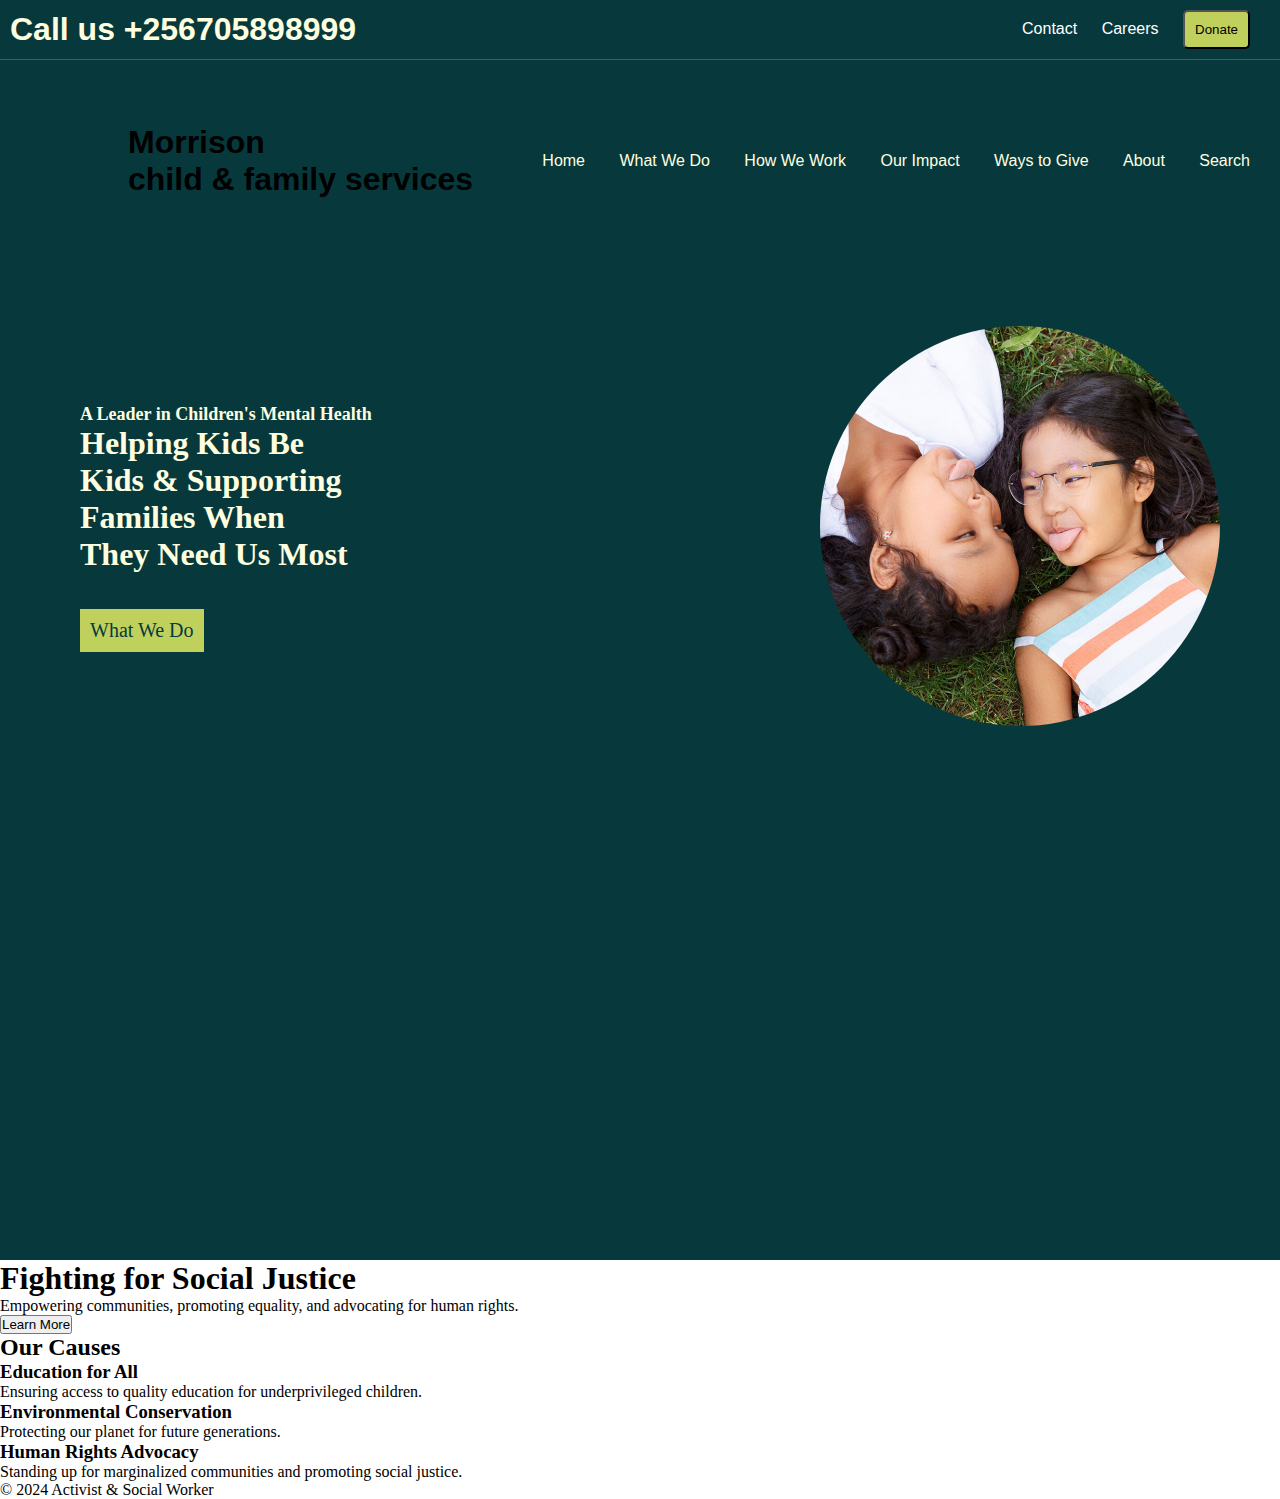
==== index.html @ b402a16c "initial commit" ====
<!DOCTYPE html>
<html lang="en">
<head>
    <meta charset="UTF-8">
    <meta name="viewport" content="width=device-width, initial-scale=1.0">
    <title>Activist & Social Worker</title>
    <link rel="stylesheet" href="nav.css">
    <link rel="stylesheet" href="styles.css">
</head>
<body>

    <header>
        <nav>
            <div class="firstnav">
                <h1>Call us +256705898999</h1>
                <ul>
                    <li><a href="contact.html">Contact</a></li>
                    <li><a href="">Careers</a></li>
                    <li><a href=""><button>Donate</button></a></li>
                </ul>
            </div>

            <div class="secondnav">
                <h1>Morrison <br> child & family services</h1>
                <ul>
                    <li><a href="index.html">Home</a></li>
                    <li><a href="whatwedo.html">What We Do</a></li>
                    <li><a href="howwework.html">How We Work</a></li>
                    <li><a href="ourimpact.html">Our Impact</a></li>
                    <li><a href="waystogive.html">Ways to Give</a></li>
                    <li><a href="aboutus.html">About</a></li>
                    <li>Search</li>
                </ul>
            </div>  
        </nav>

        <div class="firstcontent">
            <div class="heading">
                <h2 style="font-size: 18px;">A Leader in Children's Mental Health</h2>
                <h1>Helping Kids Be <br> Kids & Supporting <br> Families When <br> They Need Us Most</h1>
                <br><br>    
                <a href="#"><button>What We Do</button></a>
            </div>
            <div class="headimage">
                <img src="./images/Homepage-Hero-1.jpg" alt="">
            </div>
        </div>
    </header>




    <main>
        <div class="hero">
            <h1>Fighting for Social Justice</h1>
            <p>Empowering communities, promoting equality, and advocating for human rights.</p>
            <button>Learn More</button>
        </div>

        <div class="causes">
            <h2>Our Causes</h2>
            <ul>
                <li>
                    <h3>Education for All</h3>
                    <p>Ensuring access to quality education for underprivileged children.</p>
                </li>
                <li>
                    <h3>Environmental Conservation</h3>
                    <p>Protecting our planet for future generations.</p>
                </li>
                <li>
                    <h3>Human Rights Advocacy</h3>
                    <p>Standing up for marginalized communities and promoting social justice.</p>
                </li>
            </ul>
        </div>
    </main>

    <footer>
        <p>&copy; 2024 Activist & Social Worker</p>
    </footer>
</body>
</html>
---- nav.css ----
*{
    padding: 0;
    margin: 0;
    box-sizing: border-box;
}

header{
    background-color: #07393C;
    font-family: "DM Sans", sans-serif;
    width: 100%;
    height: 140vh;
}

.firstnav{
    padding: 10px;
    color: #FFFFE0;
    display: flex;
    justify-content: space-between;
    align-items: center;
    border-bottom: 1px solid #3B6365;
}

.firstnav ul li{
    display: inline;
    align-items: center;
    padding-right: 20px;
}

.firstnav ul li a{
    color: white;
    text-decoration: none;
}

.firstnav ul li a button{
    padding: 10px;
    background-color: #C0D05C;
    color: black;
    border-radius: 5px;
}

.firstnav ul li a button:hover{
    cursor: pointer;
    background-color: #EBF5F2;
}


/* Second Navigation bar */
.secondnav{
    display: flex;
    justify-content: space-between;
    align-items: center;
    padding-left: 10%;
    /* border: 1px solid red; */
    margin-top: 5%;
    
}

.secondnav ul li{
    display: inline-block;
    padding-right: 30px;
}

.secondnav ul li a{
    text-decoration: none;
    color: #FFFFE0;
}

.secondnav ul li{
    color: #FFFFE0;
}

.secondnav ul li:hover{
    cursor: pointer;
}


/* Image and title */
.firstcontent{
    display: flex;
    justify-content: space-around;
    align-items: center;
    margin-top: 10%;
    font-family: "DM Sans";
}

.heading{
    /* border: 1px solid red; */
    flex-basis: 50%;
    padding: 20px;
    color: #FFFFE0;
}

.headimage img{
    height: 400px;
    border-radius: 50%;
    flex-basis: 50%;
}

.heading a button{
    padding: 10px;
    font-size: 20px;
    font-family: "DM Sans";
    padding-left: 10px;
    background-color: #C0D05C;
    color: #07393C;
    border: none;
}
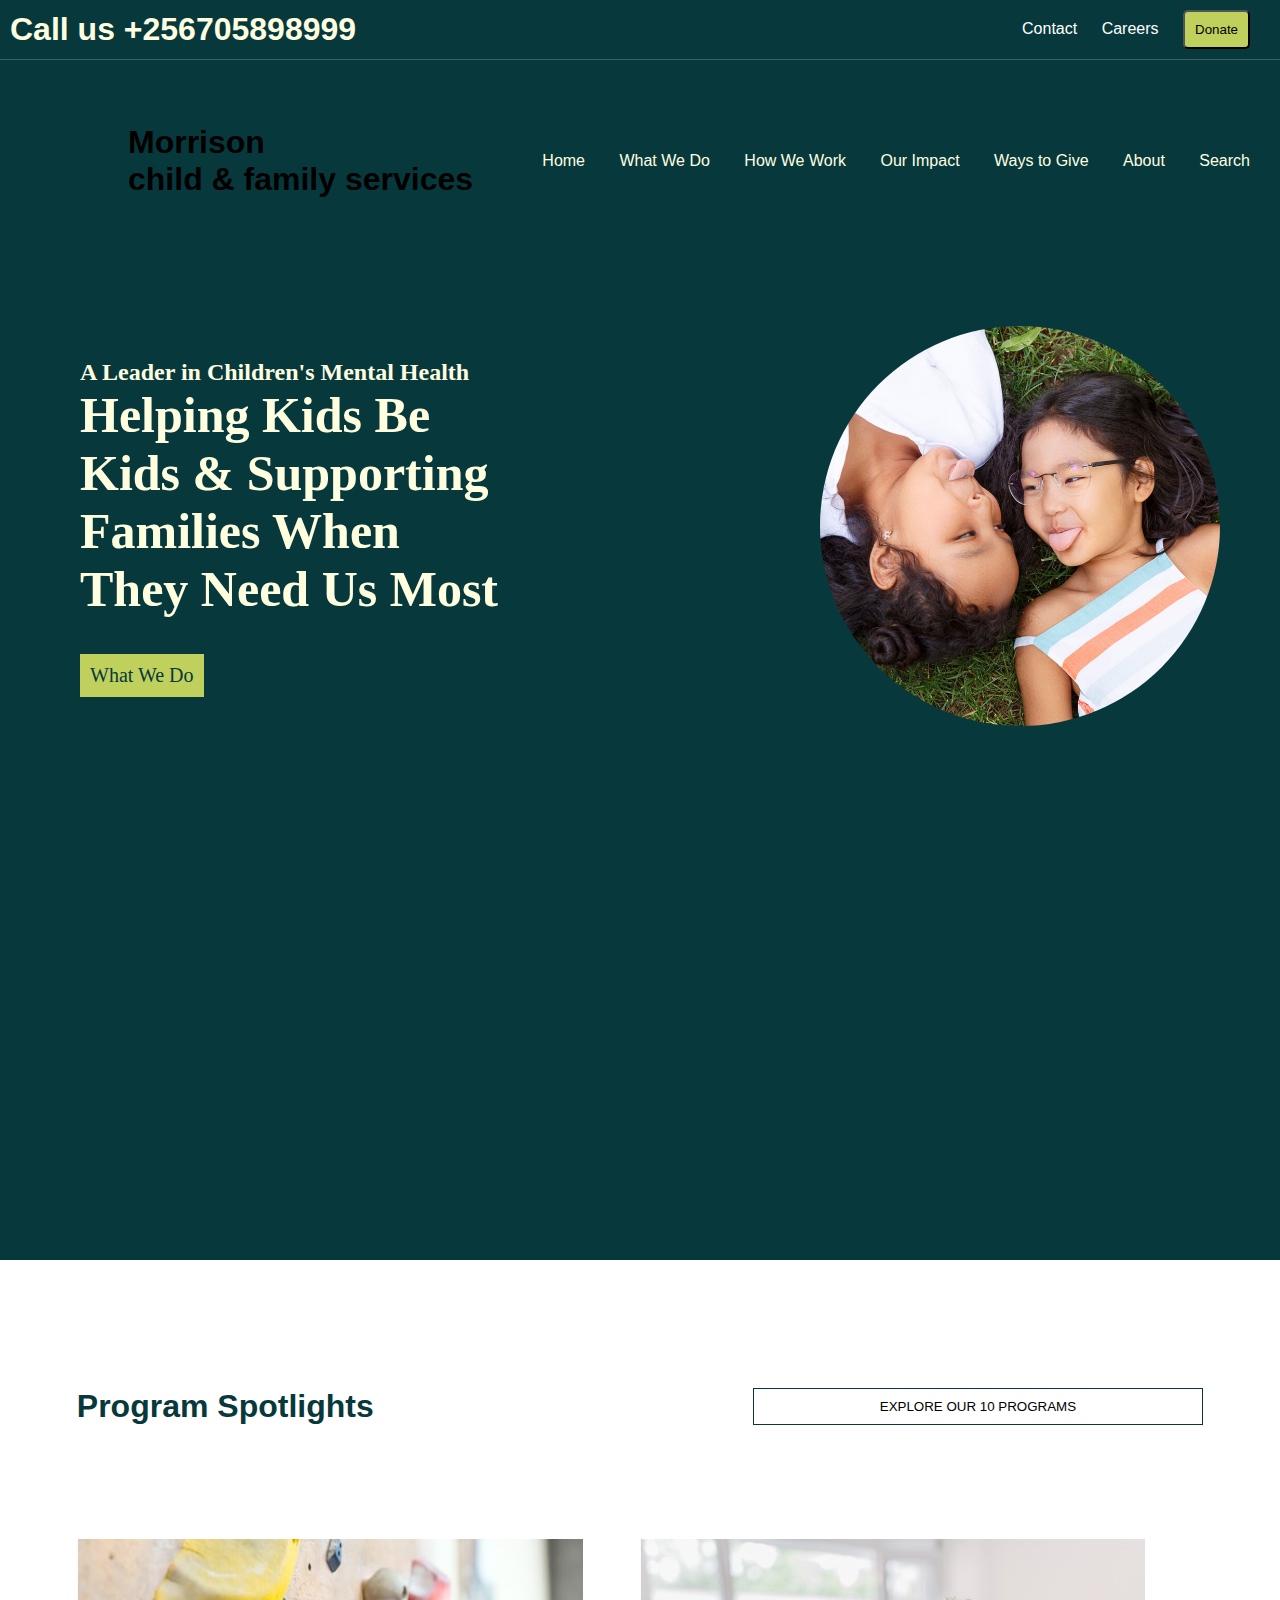
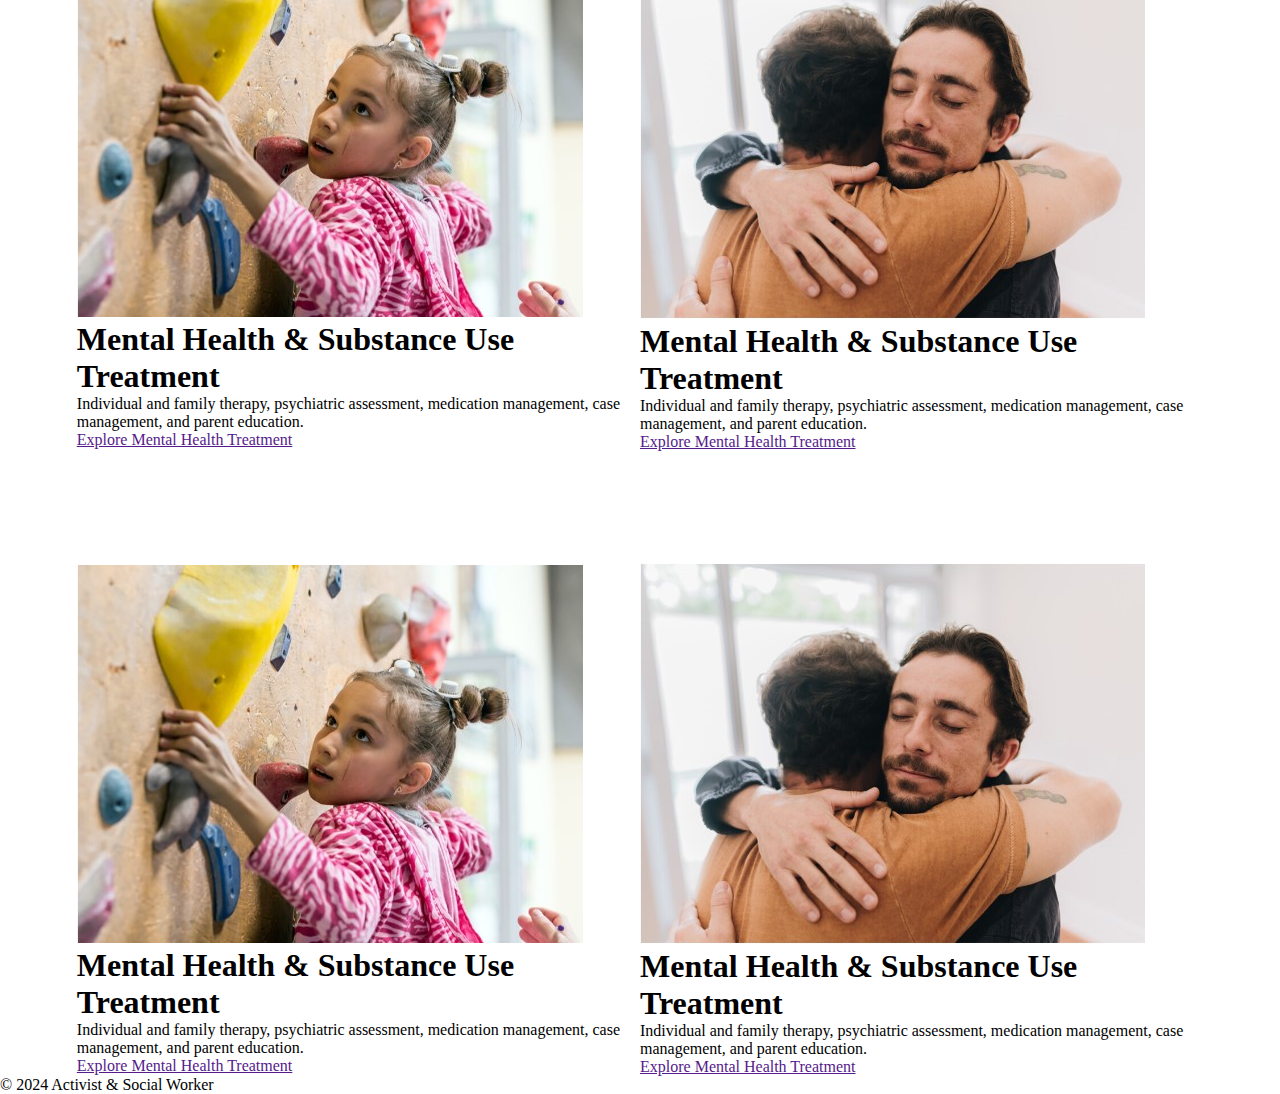
==== commit 3ec1237a: "body images" ====
--- a/index.html
+++ b/index.html
@@ -36,9 +36,9 @@
 
         <div class="firstcontent">
             <div class="heading">
-                <h2 style="font-size: 18px;">A Leader in Children's Mental Health</h2>
+                <h2 >A Leader in Children's Mental Health</h2>
                 <h1>Helping Kids Be <br> Kids & Supporting <br> Families When <br> They Need Us Most</h1>
-                <br><br>    
+                <br>  <br>  
                 <a href="#"><button>What We Do</button></a>
             </div>
             <div class="headimage">
@@ -51,29 +51,100 @@
 
 
     <main>
-        <div class="hero">
-            <h1>Fighting for Social Justice</h1>
-            <p>Empowering communities, promoting equality, and advocating for human rights.</p>
-            <button>Learn More</button>
+        <div class="body-items">
+            <div class="body-title">
+                <h1>Program Spotlights</h1>
+                <button>EXPLORE OUR 10 PROGRAMS</button>
+            </div>
+
+                <div class="first-two">
+                   <div class="card1">
+                        <img src="./images/card1.jpg" alt="">
+                        <h1>Mental Health & Substance Use Treatment</h1>
+                        <p>Individual and family therapy, psychiatric assessment, medication management, case management, and parent education.</p>
+                        <a href="">Explore Mental Health Treatment</a>
+                   </div>
+                   <div class="card2">
+                        <img src="./images/card2.jpg" alt="">
+                        <h1>Mental Health & Substance Use Treatment</h1>
+                        <p>Individual and family therapy, psychiatric assessment, medication management, case management, and parent education.</p>
+                        <a href="">Explore Mental Health Treatment</a>
+                   </div>
+                </div>
+
+                <div class="second-two">
+                    <div class="card1">
+                        <img src="./images/card1.jpg" alt="">
+                        <h1>Mental Health & Substance Use Treatment</h1>
+                        <p>Individual and family therapy, psychiatric assessment, medication management, case management, and parent education.</p>
+                        <a href="">Explore Mental Health Treatment</a>
+                   </div>
+                   <div class="card2">
+                        <img src="./images/card2.jpg" alt="">
+                        <h1>Mental Health & Substance Use Treatment</h1>
+                        <p>Individual and family therapy, psychiatric assessment, medication management, case management, and parent education.</p>
+                        <a href="">Explore Mental Health Treatment</a>
+                   </div>
+
+                </div>
+
+
+
+
+
+
+
+
+
+
+
+
+
+
+
+
+
+
+<!-- 
+            <div class="hero">
+                <h1>Fighting for Social Justice</h1>
+                <p>Empowering communities, promoting equality, and advocating for human rights.</p>
+                <button>Learn More</button>
+            </div>
+    
+            <div class="causes">
+                <h2>Our Causes</h2>
+                <ul>
+                    <li>
+                        <h3>Education for All</h3>
+                        <p>Ensuring access to quality education for underprivileged children.</p>
+                    </li>
+                    <li>
+                        <h3>Environmental Conservation</h3>
+                        <p>Protecting our planet for future generations.</p>
+                    </li>
+                    <li>
+                        <h3>Human Rights Advocacy</h3>
+                        <p>Standing up for marginalized communities and promoting social justice.</p>
+                    </li>
+                </ul>
+            </div> -->
+
         </div>
+        
 
-        <div class="causes">
-            <h2>Our Causes</h2>
-            <ul>
-                <li>
-                    <h3>Education for All</h3>
-                    <p>Ensuring access to quality education for underprivileged children.</p>
-                </li>
-                <li>
-                    <h3>Environmental Conservation</h3>
-                    <p>Protecting our planet for future generations.</p>
-                </li>
-                <li>
-                    <h3>Human Rights Advocacy</h3>
-                    <p>Standing up for marginalized communities and promoting social justice.</p>
-                </li>
-            </ul>
-        </div>
+
+
+
+
+
+
+
+
+
+
+
+        
     </main>
 
     <footer>
--- a/nav.css
+++ b/nav.css
@@ -90,6 +90,10 @@
     color: #FFFFE0;
 }
 
+.heading h1{
+    font-size: 50px;
+}
+
 .headimage img{
     height: 400px;
     border-radius: 50%;
@@ -104,4 +108,10 @@
     background-color: #C0D05C;
     color: #07393C;
     border: none;
+    transition: all 0.5s ease-in;
 }
+
+.heading a button:hover{
+    cursor: pointer;
+    background-color: #EBF5F2;
+}
--- a/styles.css
+++ b/styles.css
@@ -0,0 +1,42 @@
+*{
+  padding: 0;
+  margin: 0;
+  box-sizing: border-box;
+}
+
+.body-items{
+  margin-left: 6%;
+  margin-right: 6%;
+  margin-top: 10%;
+}
+
+.body-title{
+  display: flex;
+  justify-content: space-between;
+  align-items: center;
+  font-family: "DM Sans", sans-serif;
+  color: #07393C;
+}
+
+.body-title button{
+    width: 40%;
+    padding: 10px;
+    background: transparent;
+    border: 1px solid #07393C;
+    transition: all 0.5s ease-in-out;
+}
+
+.body-title button:hover{
+  cursor: pointer;
+  background-color: #C0D05C;
+  border: none;
+}
+
+
+/* Cards */
+.first-two, .second-two{
+  display: flex;
+  justify-content: space-between;
+  align-items: center;
+  margin-top: 10%;
+}
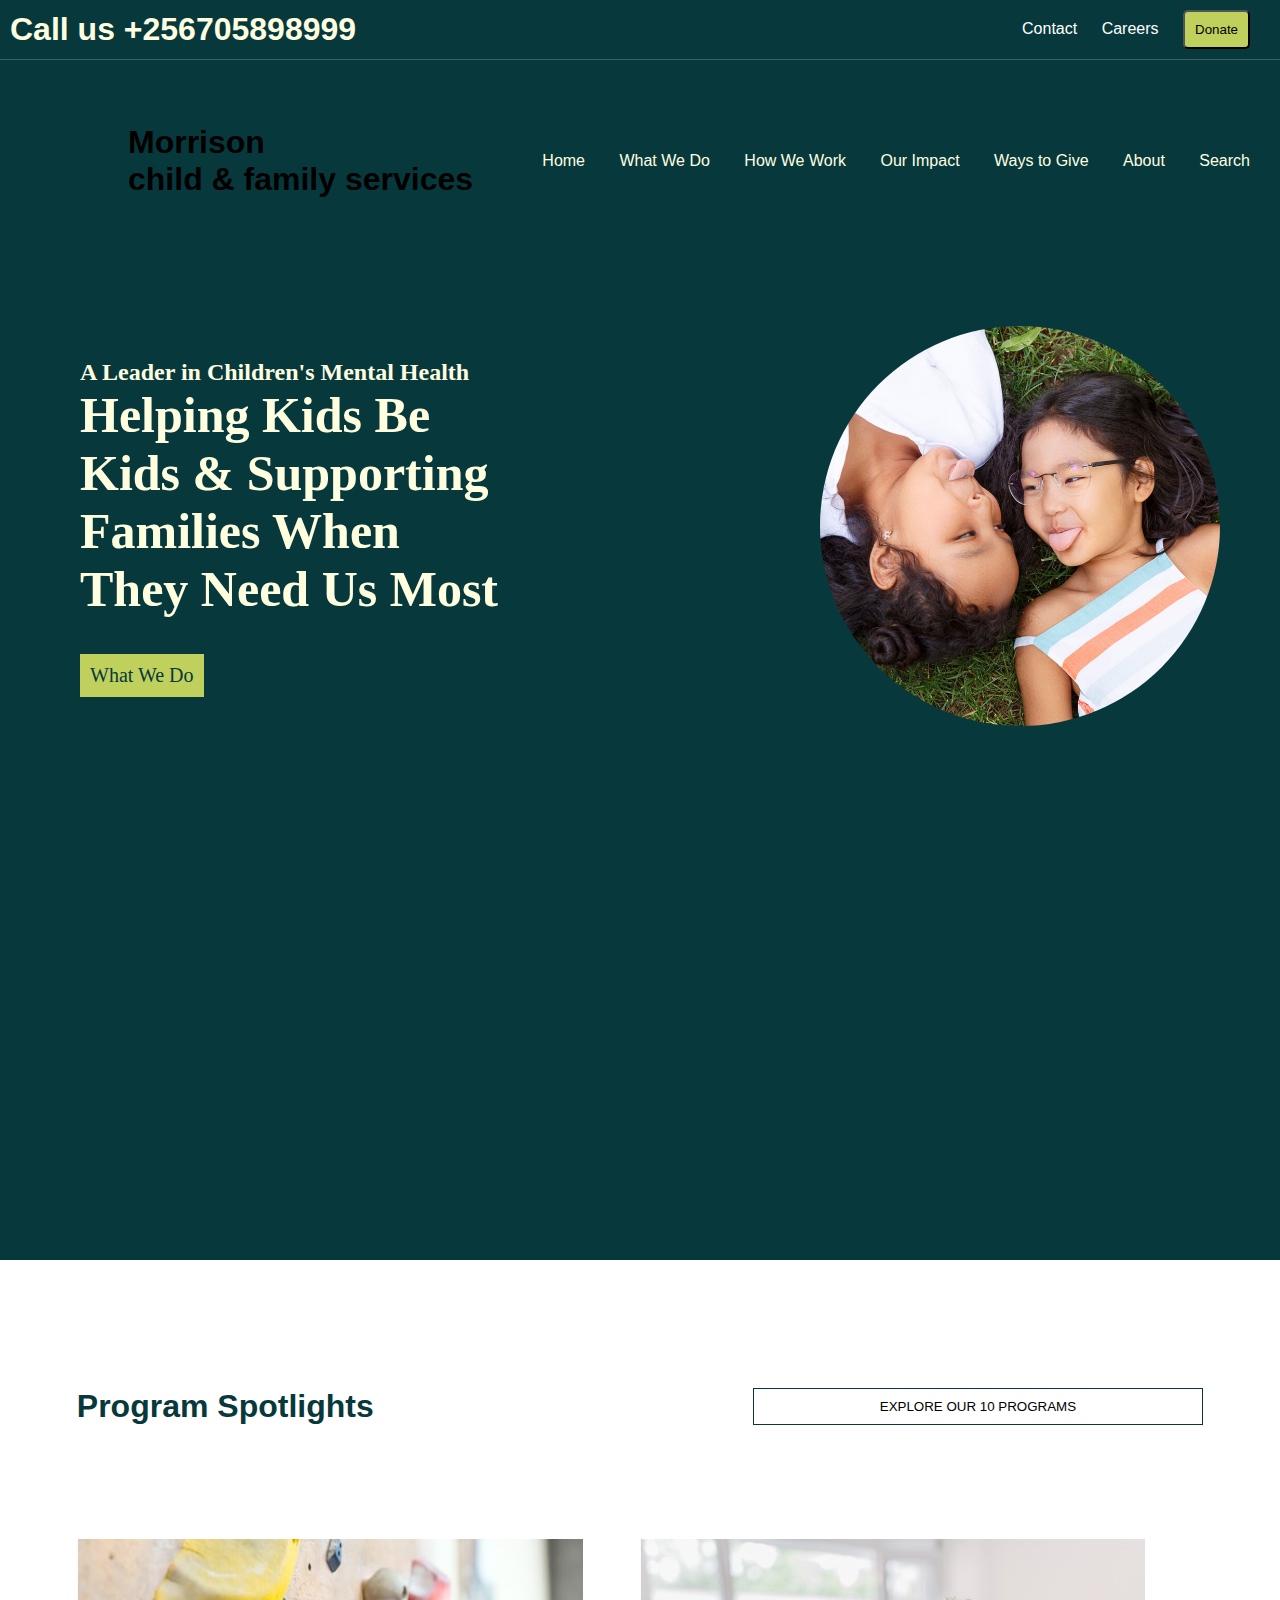
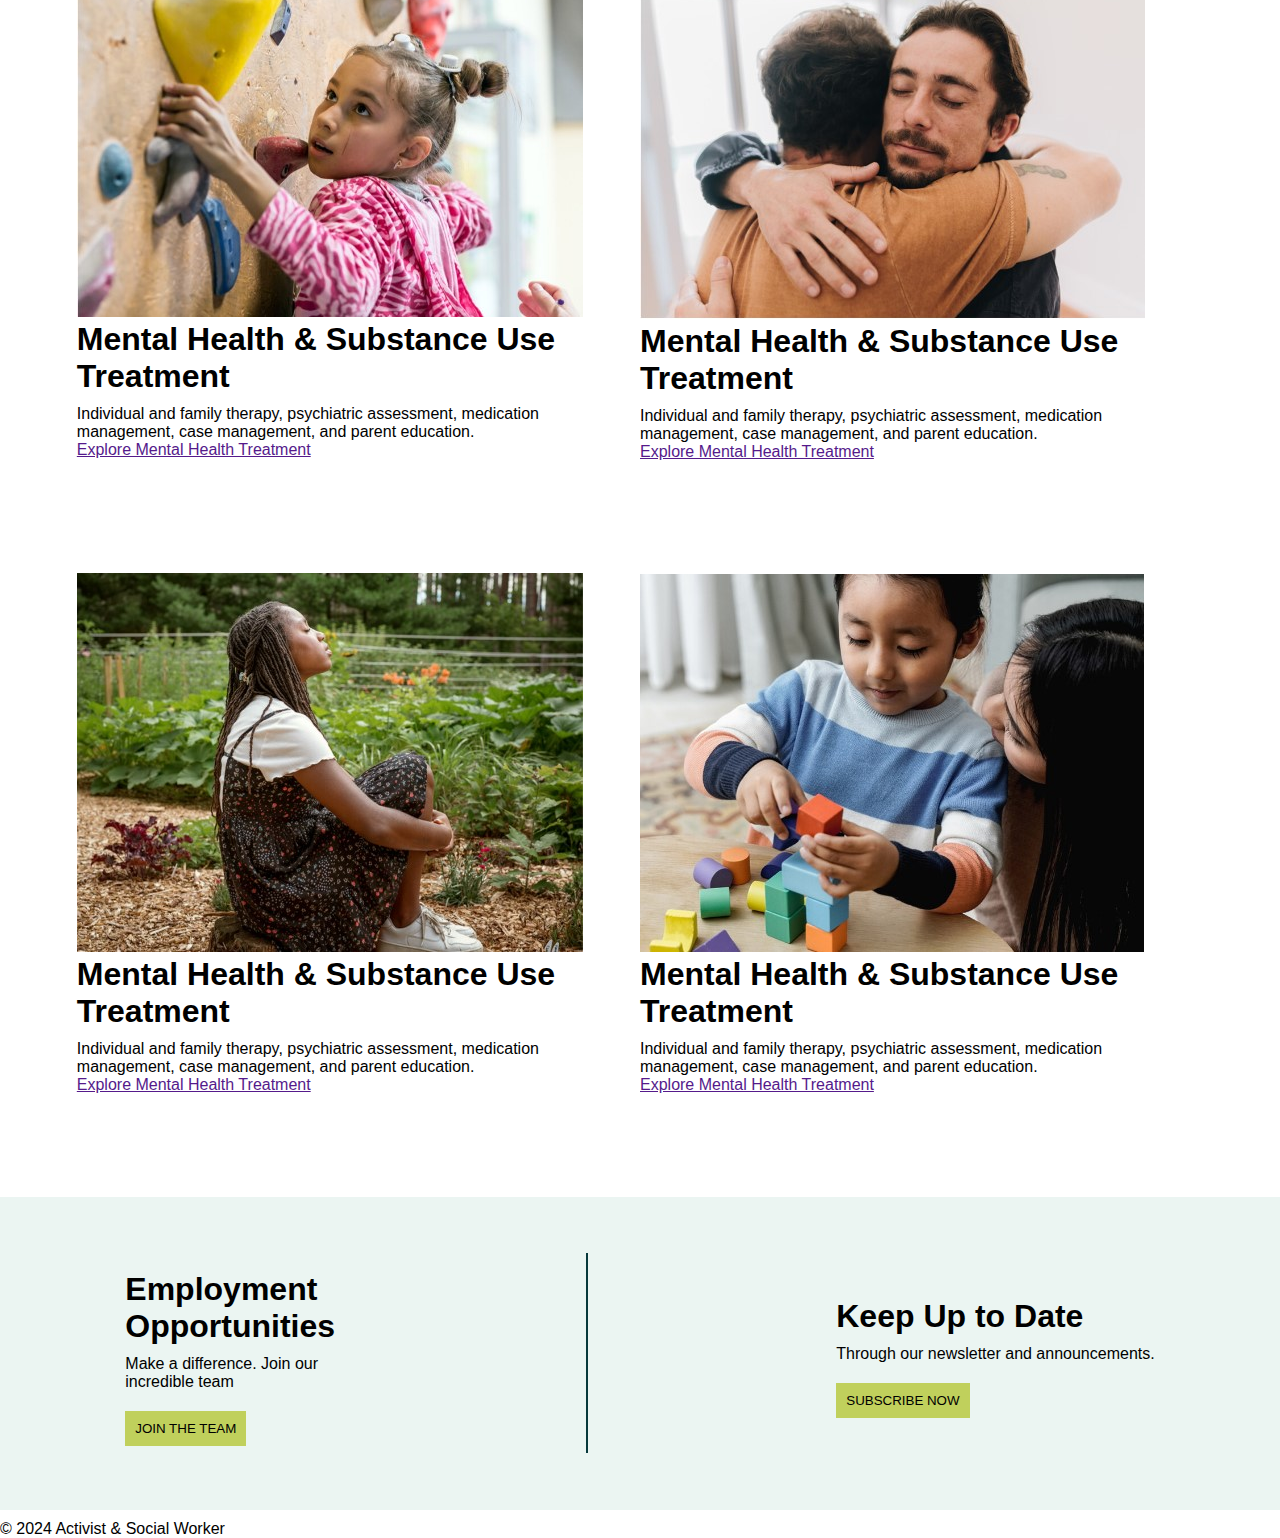
==== commit 74043038: "added blue pannel" ====
--- a/index.html
+++ b/index.html
@@ -74,36 +74,19 @@
 
                 <div class="second-two">
                     <div class="card1">
-                        <img src="./images/card1.jpg" alt="">
+                        <img src="./images/card3.jpg" alt="">
                         <h1>Mental Health & Substance Use Treatment</h1>
                         <p>Individual and family therapy, psychiatric assessment, medication management, case management, and parent education.</p>
                         <a href="">Explore Mental Health Treatment</a>
                    </div>
                    <div class="card2">
-                        <img src="./images/card2.jpg" alt="">
+                        <img src="./images/card4.jpg" alt="">
                         <h1>Mental Health & Substance Use Treatment</h1>
                         <p>Individual and family therapy, psychiatric assessment, medication management, case management, and parent education.</p>
                         <a href="">Explore Mental Health Treatment</a>
                    </div>
 
                 </div>
-
-
-
-
-
-
-
-
-
-
-
-
-
-
-
-
-
 
 <!-- 
             <div class="hero">
@@ -129,6 +112,23 @@
                     </li>
                 </ul>
             </div> -->
+        </div>
+
+
+        <div class="blue">
+            <div class="status">
+                <h1>Employment <br> Opportunities</h1>
+                <p>Make a difference. Join our <br> incredible team</p>
+                <button>JOIN THE TEAM</button>
+                
+            </div>
+            <div class="emp"></div>
+            <div class="status state">
+                <h1>Keep Up to Date</h1>
+                <p>Through our newsletter and announcements.</p>
+                <button>SUBSCRIBE NOW</button>
+
+            </div>
 
         </div>
         
--- a/styles.css
+++ b/styles.css
@@ -39,4 +39,61 @@
   justify-content: space-between;
   align-items: center;
   margin-top: 10%;
+  font-family: "DM Sans", sans-serif;
 }
+
+
+
+
+
+/* Blue pannel */
+.blue{
+  width: 100%;
+  margin-top: 8%;
+  /* height: 60vh; */
+  background-color: #EBF5F2;
+  display: flex; 
+  justify-content: space-around; 
+  align-items: center;
+  /* text-align: justify; */
+}
+
+
+.blue .status{
+  margin-top: 5%;
+  margin-bottom: 5%;
+  /* border: 1px solid black; */
+  /* padding: 50px; */
+  padding-left: 100px;
+  padding-right: 100px;
+
+
+}
+
+.emp{
+  border-left: 2px solid #07393C;
+  height: 200px;width: 100px;
+  margin-left: 100px;
+}
+
+.blue .status h1,p{
+  margin-top: 10px;
+  font-family: "DM Sans", sans-serif;
+}
+
+.status button{
+  padding: 10px;
+  margin-top: 20px;
+  background-color: #C0D05C;
+  border: none;
+  transition: all 0.5s ease-in-out;
+  font-family: "DM Sans", sans-serif;
+}
+
+.status button:hover{
+  cursor: pointer;
+  background-color: #07393C;
+  color: #E0CDA9;
+}
+
+
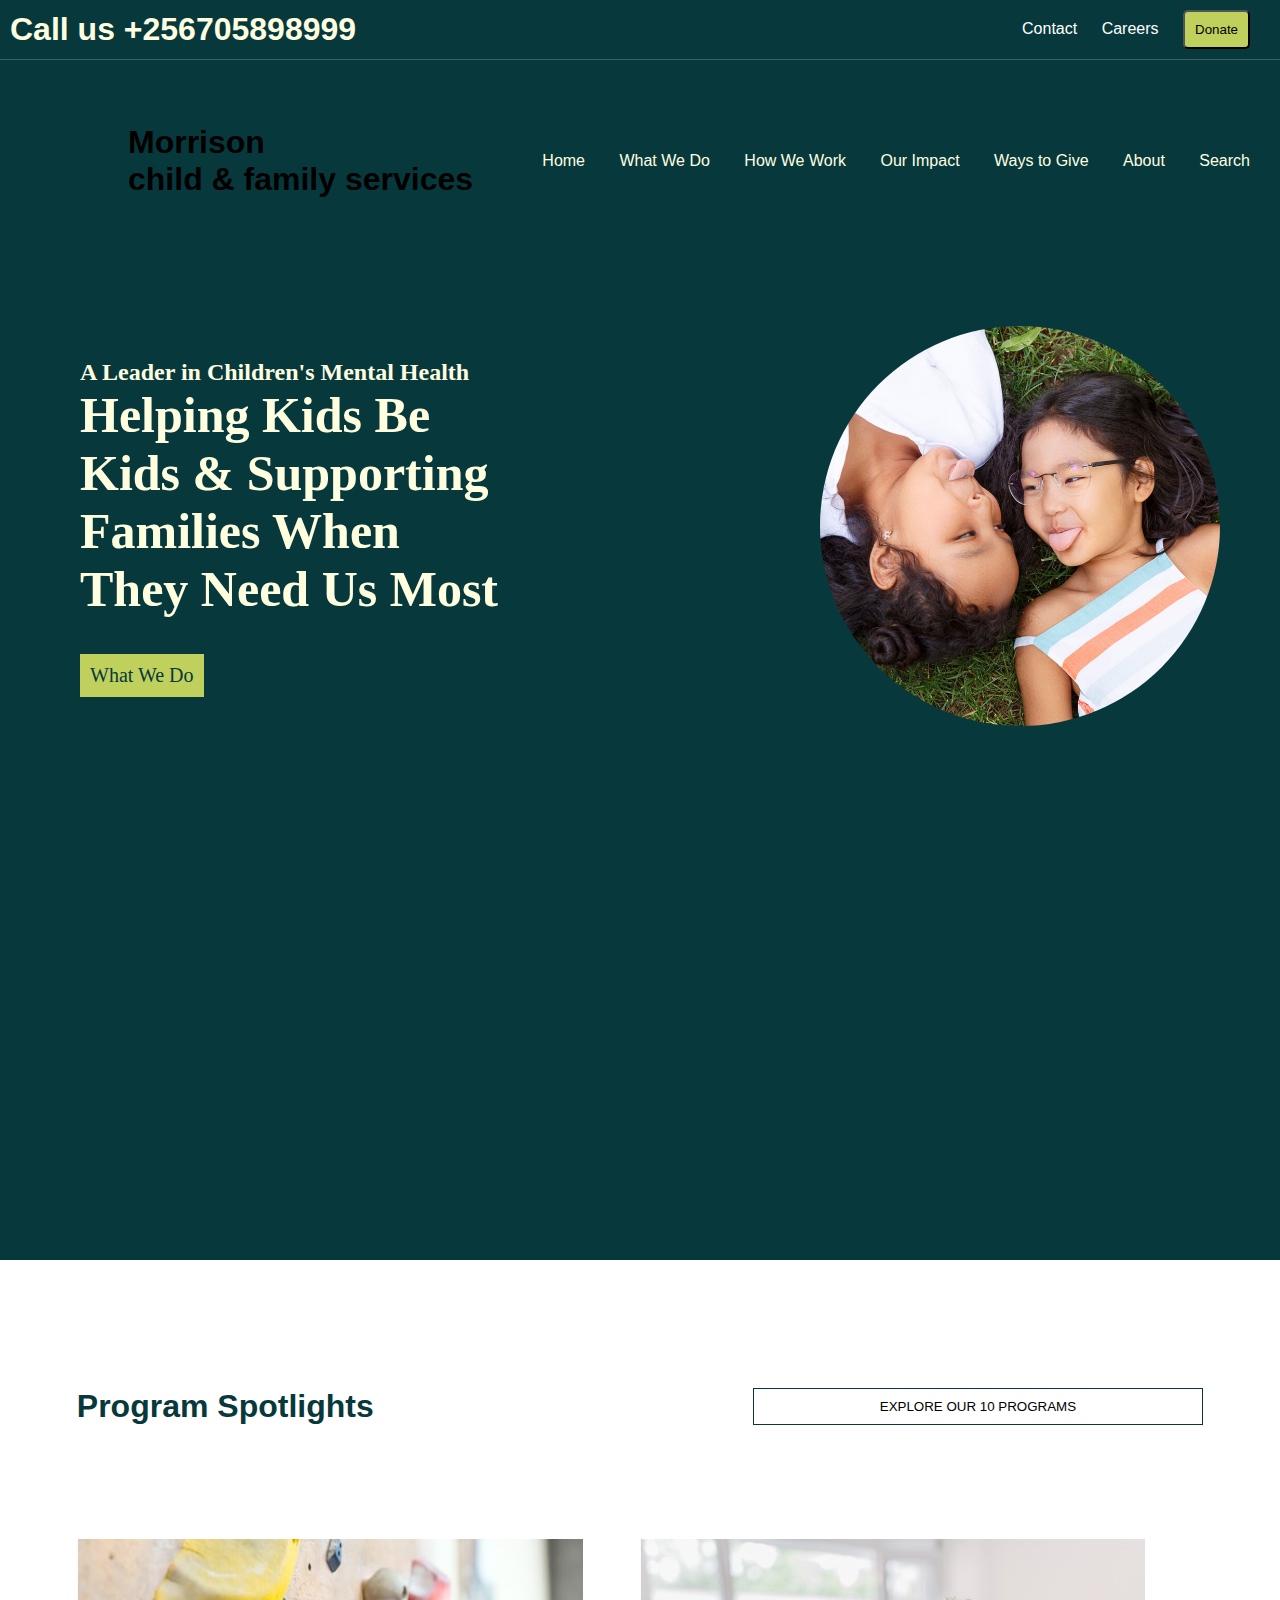
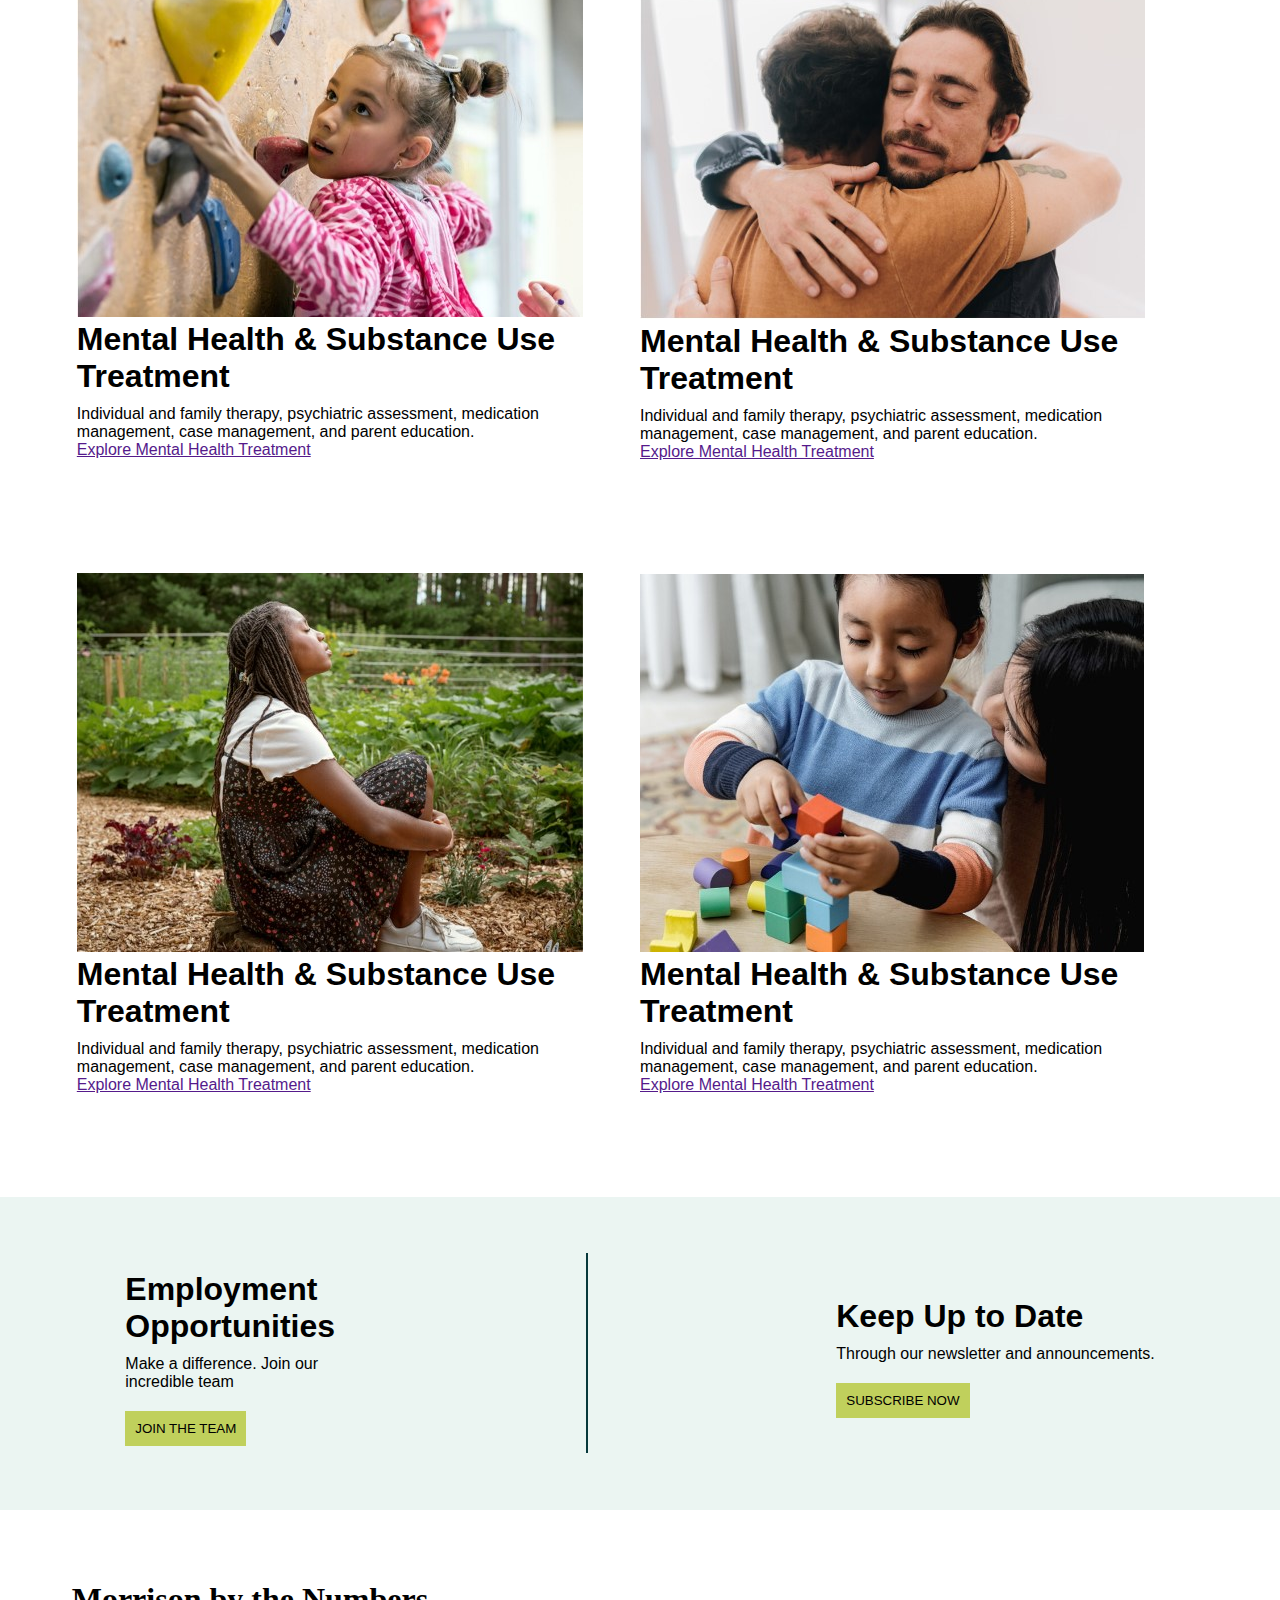
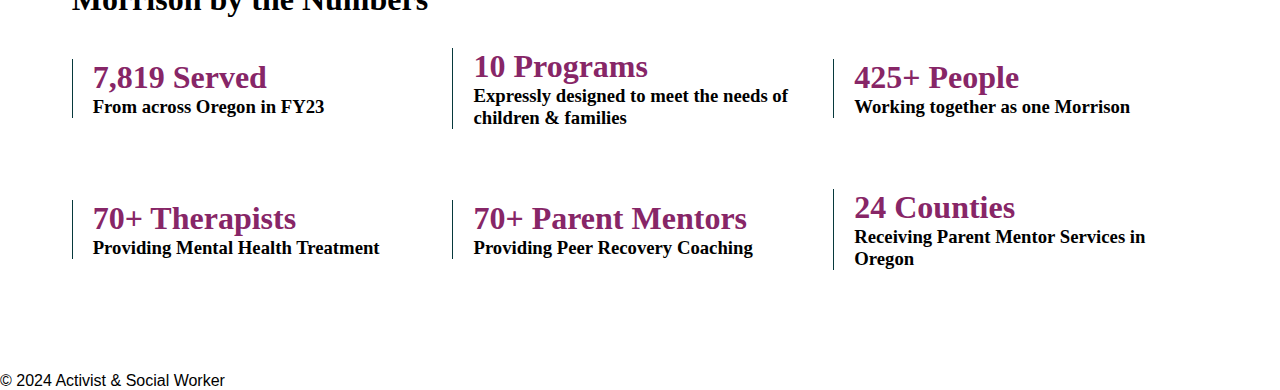
==== commit 76eb7001: "added numbers" ====
--- a/index.html
+++ b/index.html
@@ -133,6 +133,39 @@
         </div>
         
 
+        <div class="numbers">
+            <h1>Morrison by the Numbers</h1>
+            <div class="count">
+                <div class="item1">
+                    <h1>7,819 Served</h1>
+                    <h3>From across Oregon in FY23</h3> 
+                </div>
+                <div class="item1">
+                    <h1>10 Programs</h1>
+                    <h3>Expressly designed to meet the needs of children & families</h3>
+                </div>
+                <div class="item1">
+                    <h1>425+ People</h1>
+                    <h3>Working together as one Morrison</h3>
+
+                </div>
+            </div>
+            <div class="count">
+                <div class="item1">
+                    <h1>70+ Therapists</h1>
+                    <h3>Providing Mental Health Treatment</h3>
+                </div>
+                <div class="item1">
+                    <h1>70+ Parent Mentors</h1>
+                    <h3>Providing Peer Recovery Coaching</h3>
+                </div>
+                <div class="item1">
+                    <h1>24 Counties</h1>
+                    <h3>Receiving Parent Mentor Services in Oregon</h3>
+                </div>
+            </div>
+        </div>
+
 
 
 
--- a/styles.css
+++ b/styles.css
@@ -97,3 +97,32 @@
 }
 
 
+/* Numbers Count */
+.numbers{
+  margin: 5.6%;
+}
+
+.count{
+  display: flex;
+  justify-content: space-between;
+  align-items: center;
+  margin-top: 30px;
+}
+
+.count .item1{
+    height: auto;
+    margin-bottom: 30px;
+    border-left: 1px solid #07393C;
+    flex-basis: 33%;
+    text-align: start;
+    padding-left: 20px;
+}
+
+.count .item1 h1{
+  color: #872667;
+}
+
+.item h3{
+  color: #07393C;
+  
+}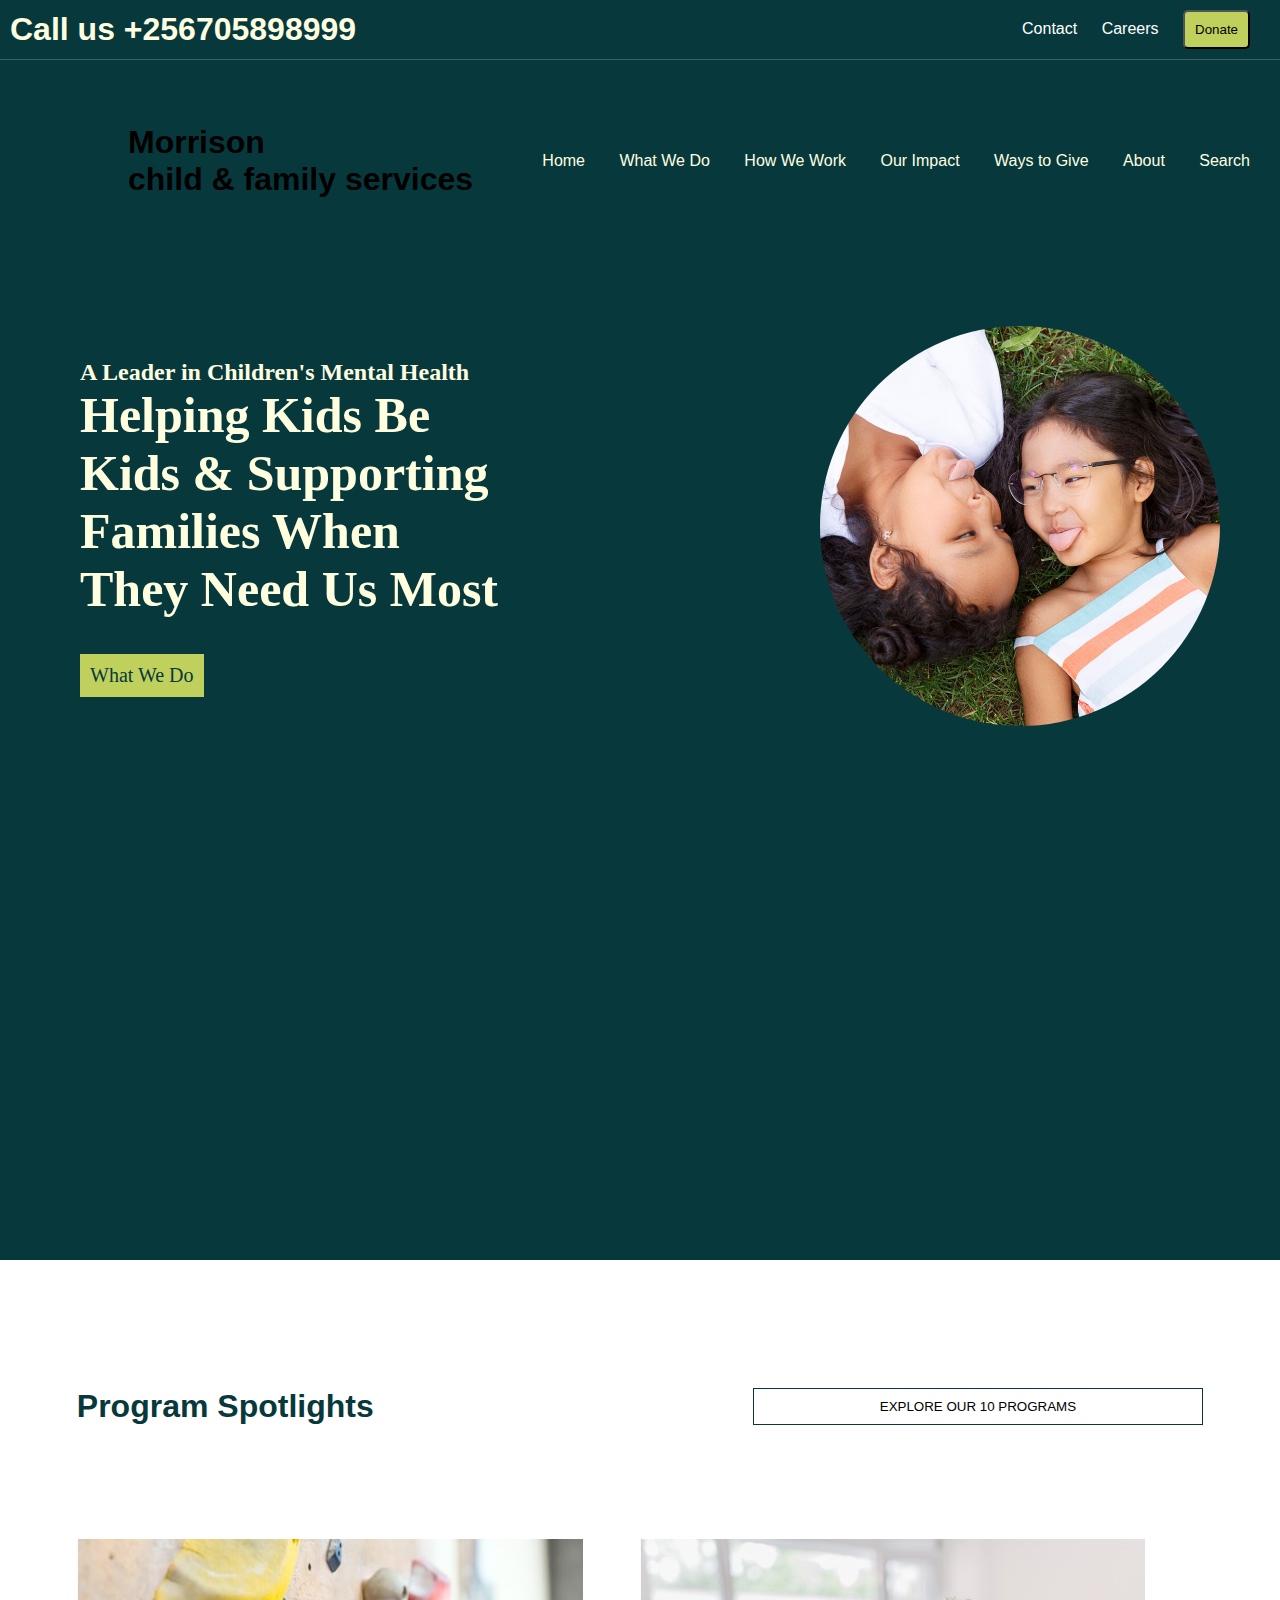
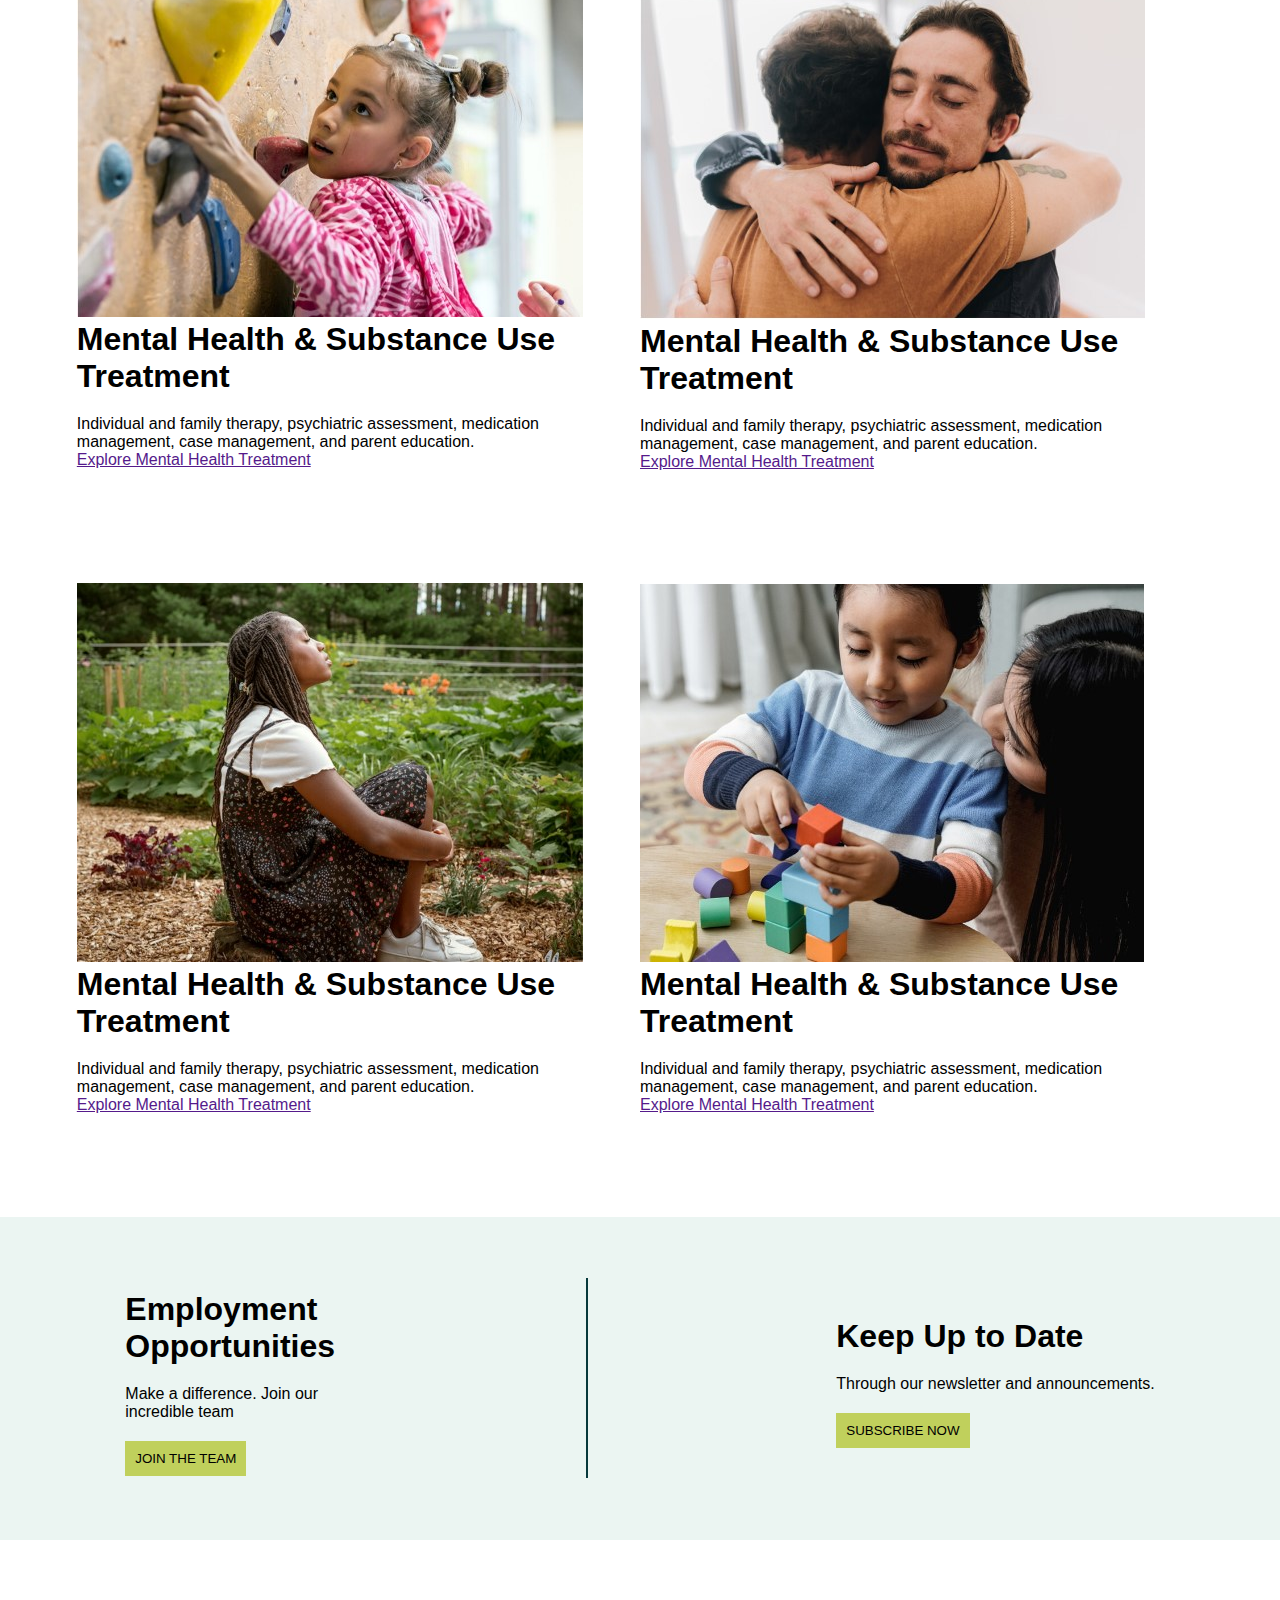
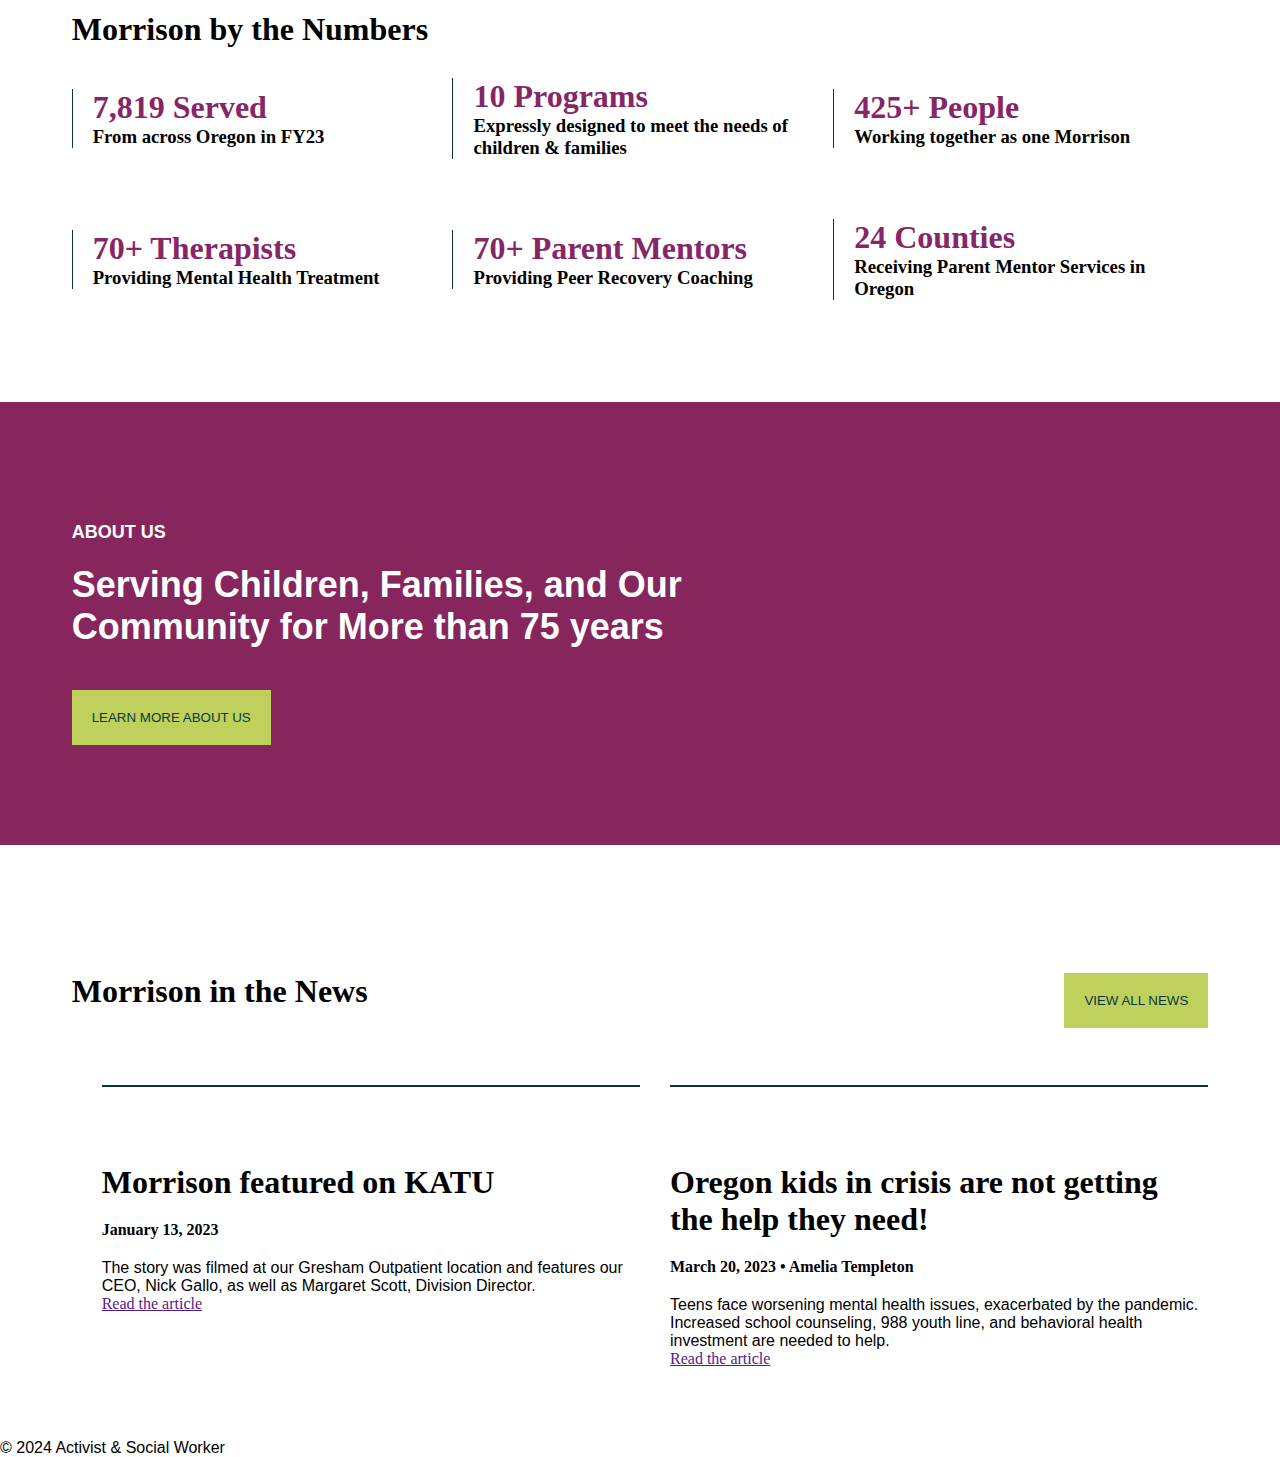
==== commit 2720263e: "added news" ====
--- a/index.html
+++ b/index.html
@@ -166,6 +166,36 @@
             </div>
         </div>
 
+        <div class="purple">
+            <h4>ABOUT US</h4><br>
+            <h1>Serving Children, Families, and Our <br> Community for More than 75 years</h1><br><br>
+            <button>LEARN MORE ABOUT US</button>
+        </div>
+
+
+
+        <div class="news">
+            <div class="newshead">
+                <h1>Morrison in the News</h1>
+                <button>VIEW ALL NEWS</button>
+            </div>
+
+           <div class="newsarticles">
+                <div class="newsarticle1">
+                    <h1>Morrison featured on KATU</h1>
+                    <h4>January 13, 2023</h4>
+                    <p>The story was filmed at our Gresham Outpatient location and features our CEO, Nick Gallo, as well as Margaret Scott, Division Director.</p>
+                    <a href="">Read the article</a>
+                </div>
+                <div class="newsarticle1 art2">
+                    <h1>Oregon kids in crisis are not getting the help they need!</h1>
+                    <h4>March 20, 2023 • Amelia Templeton</h4>
+                    <p>Teens face worsening mental health issues, exacerbated by the pandemic. Increased school counseling, 988 youth line, and behavioral health investment are needed to help.</p>
+                    <a href="">Read the article</a>
+                </div>
+           </div>
+        </div>
+
 
 
 
--- a/styles.css
+++ b/styles.css
@@ -125,4 +125,74 @@
 .item h3{
   color: #07393C;
   
-}+}
+
+.purple{
+  padding-left: 5.6%;
+  padding-top: 100px;
+  padding-bottom: 100px;
+  background-color: #87265D;
+  color: #FFFFFF;
+  font-family: "DM Sans", sans-serif;
+  font-size: large;
+}
+
+.purple button, .newshead button{
+  color: #07393C;
+  background-color: #C0D05C;
+  border: none;
+  padding: 20px;
+  transition: all 0.5s ease-in-out;
+}
+
+.purple button:hover{
+  cursor: pointer;
+  background-color: #EBF5F2;
+}
+
+
+
+/* Nes section */
+
+.news{
+  margin: 5.6%;
+  margin-top: 10%;
+}
+
+.newshead{
+  display: flex;
+  justify-content: space-between;
+}
+
+
+
+.newshead button:hover{
+  cursor: pointer;
+  background-color: #EBF5F2;
+} 
+
+
+.newsarticles{
+  display: flex;
+  justify-content: space-between;
+  /* align-items: center; */
+  margin-top: 5%;
+  /* border-top: 2px solid #07393C; */
+}
+
+.newsarticle1{
+  /* width: 100px; */
+  flex-basis: 50%;
+  /* border: 1px solid red; */
+  margin-left: 30px;
+  border-top: 2px solid #07393C;
+  padding-top: 5%;
+
+
+}
+
+.newsarticle1 h1, h4, p{
+  margin-top: 20px;
+}
+
+
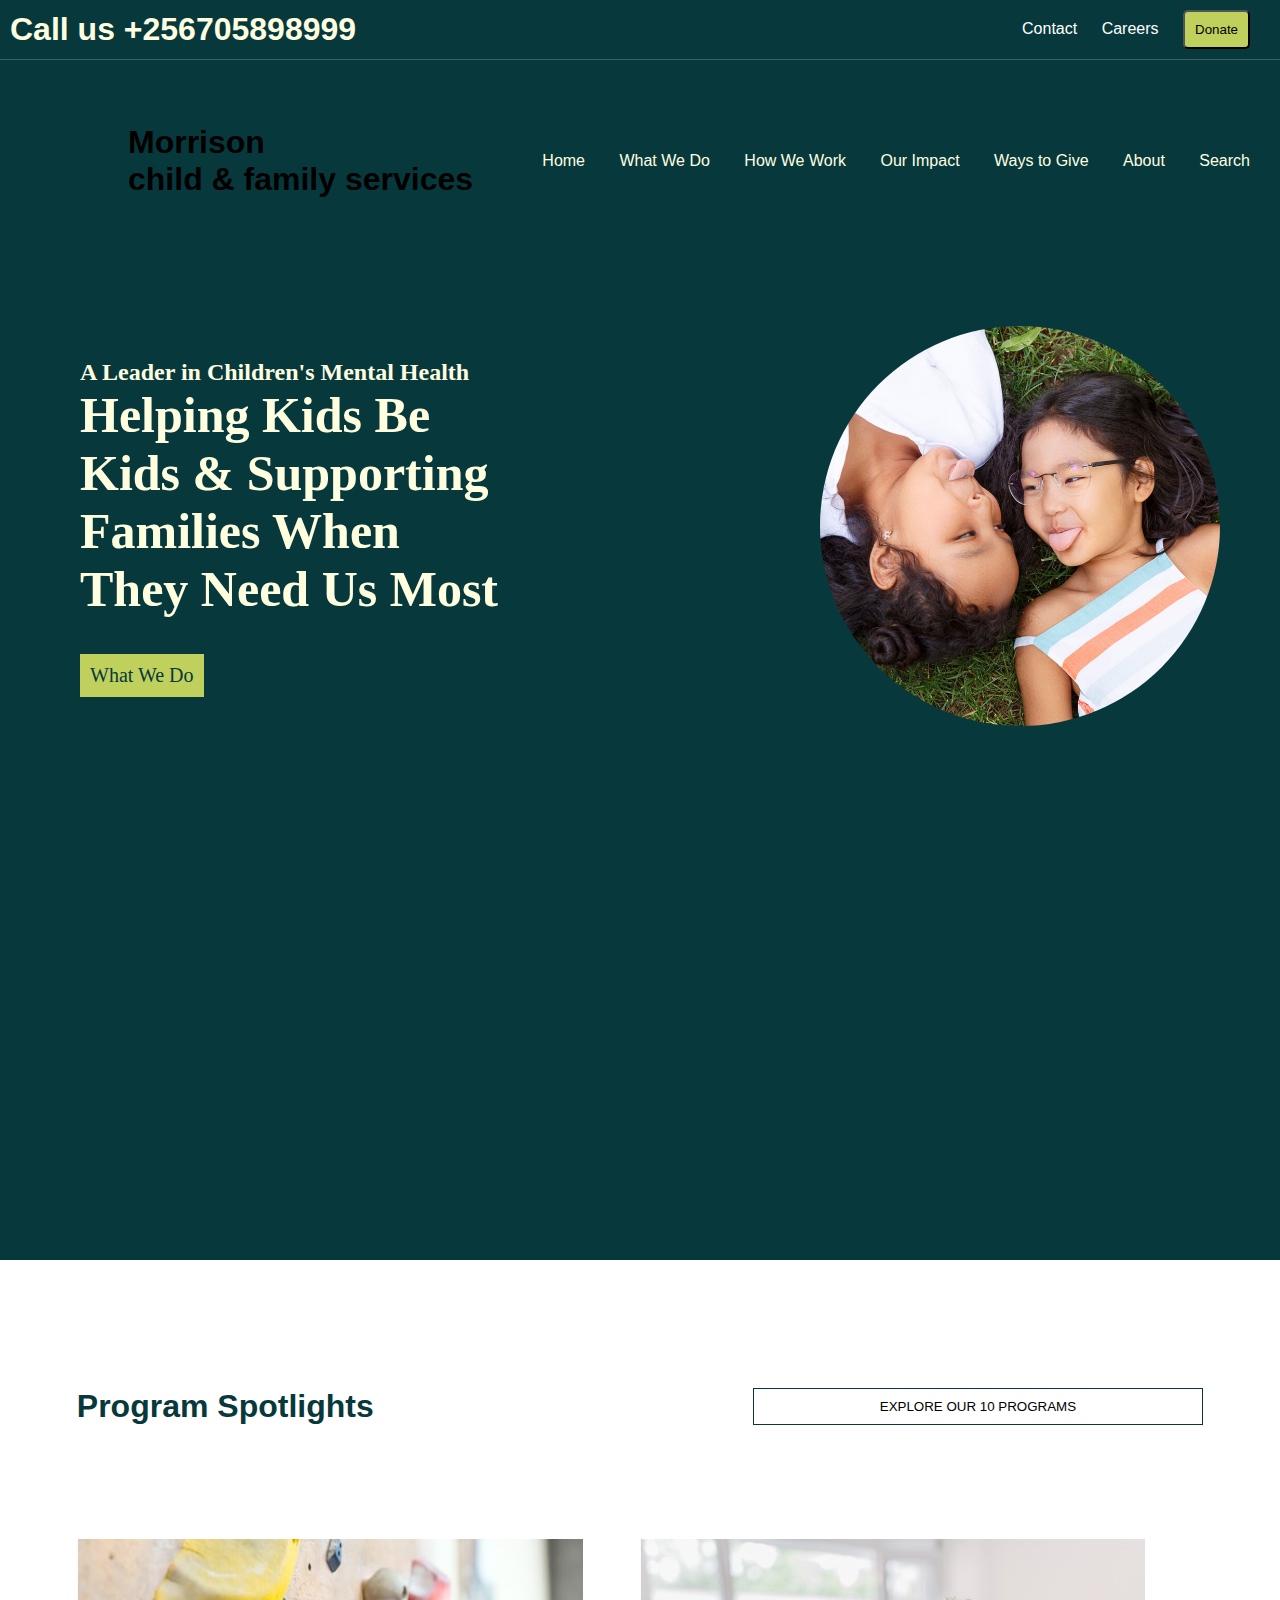
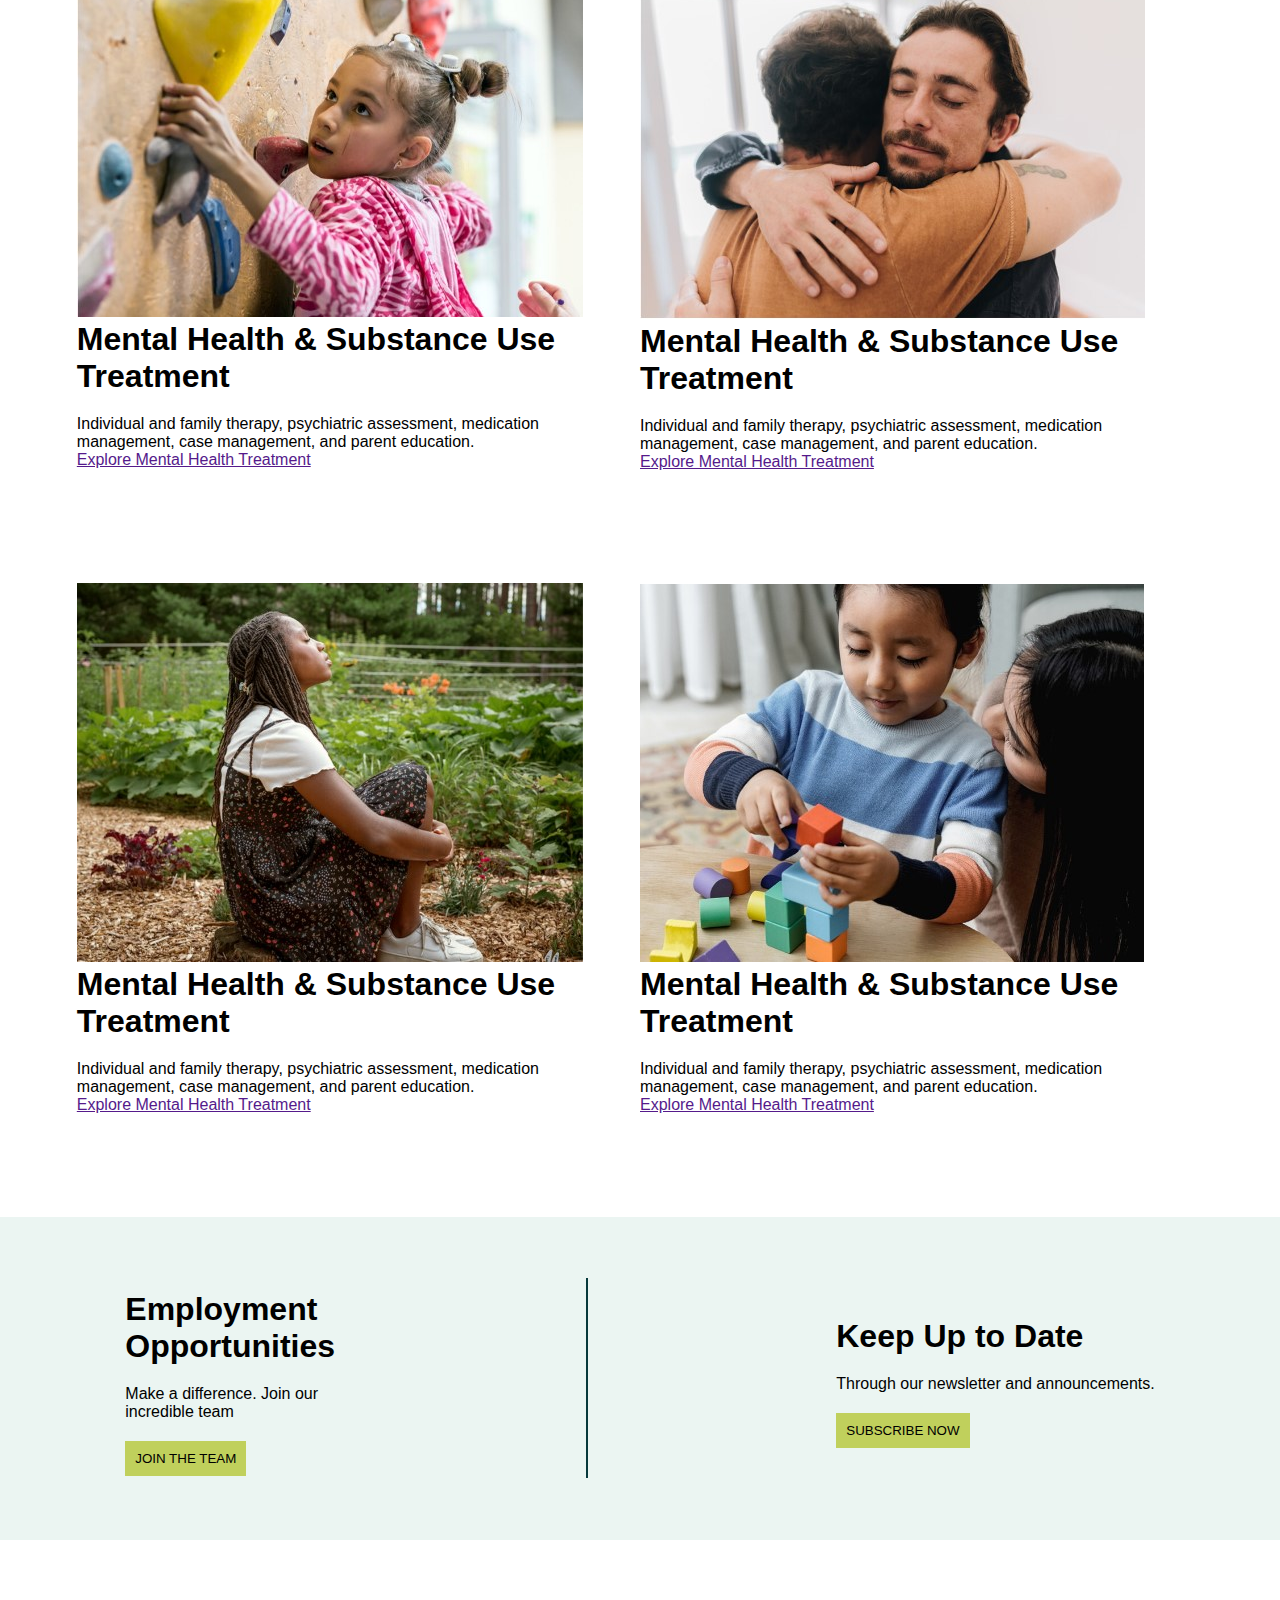
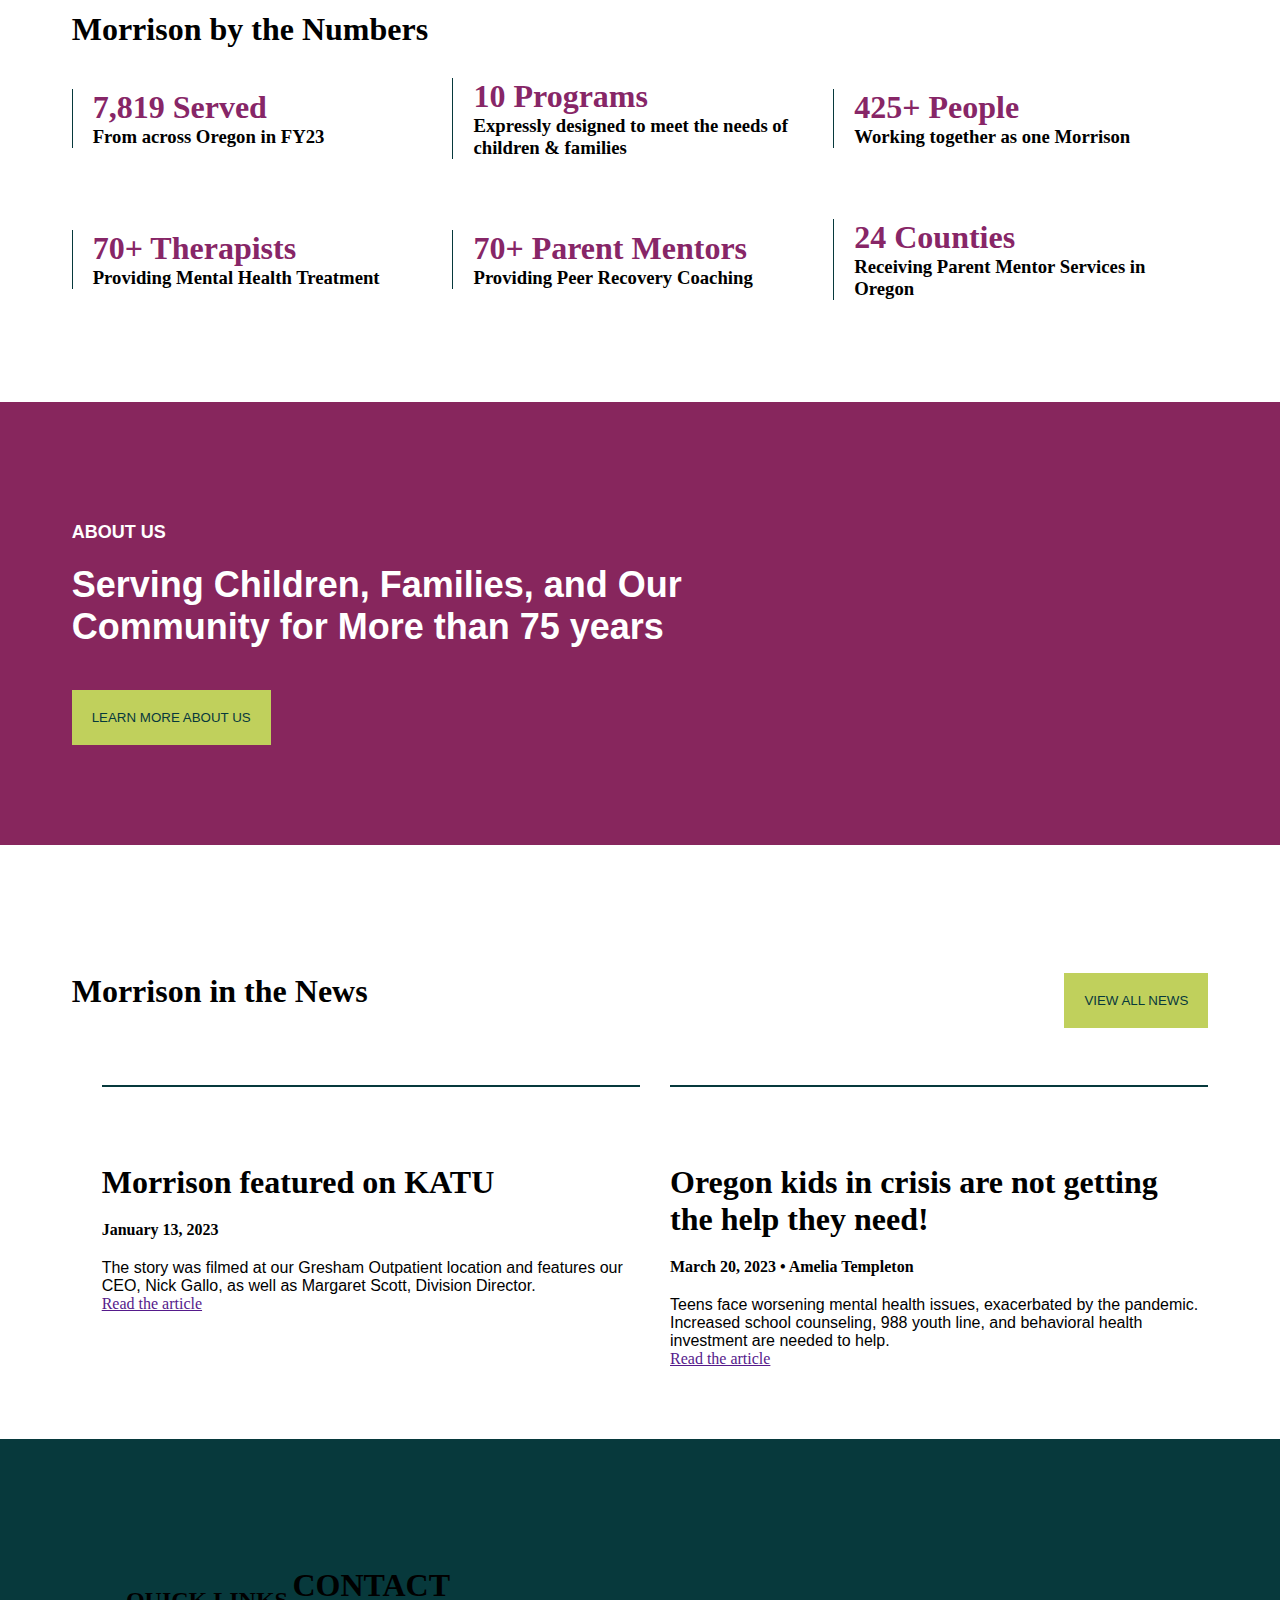
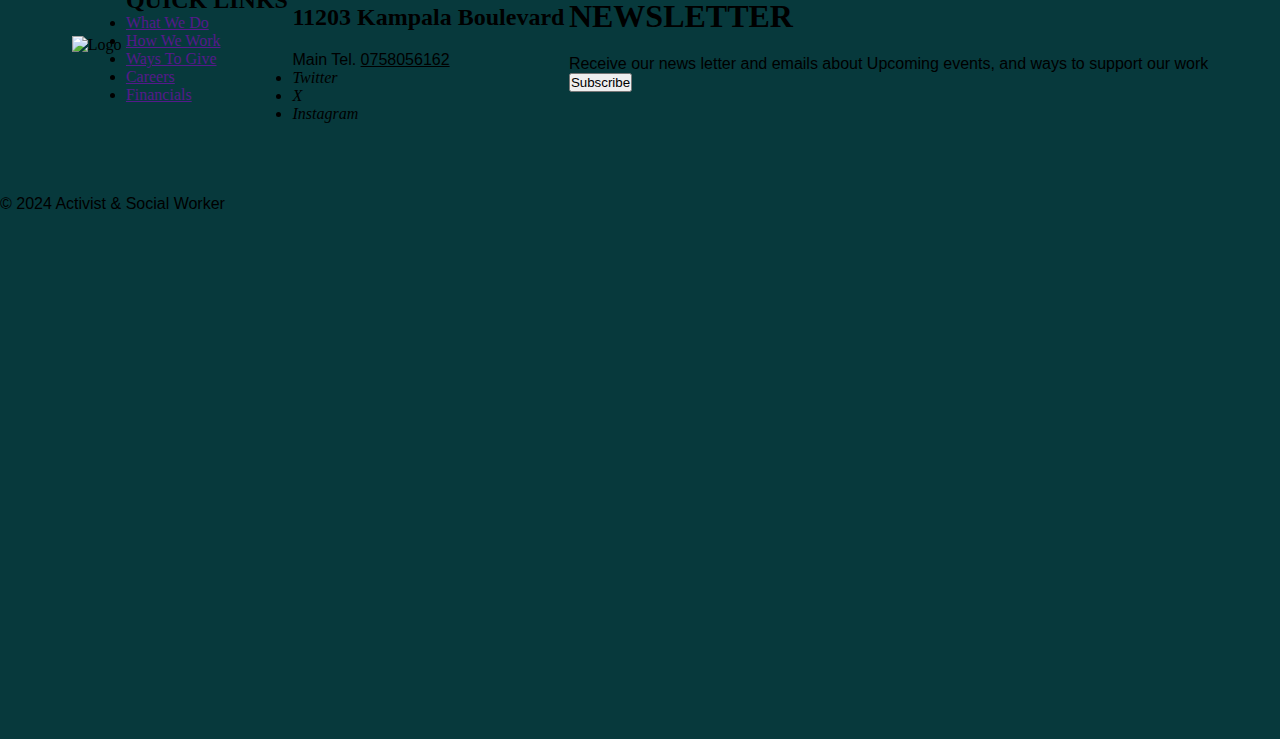
==== commit 12d1129b: "start footer" ====
--- a/index.html
+++ b/index.html
@@ -211,6 +211,40 @@
     </main>
 
     <footer>
+        <div class="footer-top">
+            <img src="f" alt="Logo">
+
+        <div class="quik">
+            <h2>QUICK LINKS</h2>
+            <ul>
+                <li><a href="">What We Do</a></li>
+                <li><a href="">How We Work</a></li>
+                <li><a href="">Ways To Give</a></li>
+                <li><a href="">Careers</a></li>
+                <li><a href="">Financials</a></li>
+
+            </ul>
+        </div>
+
+        <div class="contact">
+            <h1>CONTACT</h1>
+            <h2>11203 Kampala Boulevard</h2>
+            <p>Main Tel. <u>0758056162</u></p>
+            <ul>
+                <li><i>Twitter</i></li>
+                <li><i>X</i></li>
+                <li><i>Instagram</i></li>
+            </ul>
+        </div>
+
+        <div class="newsletter">
+            <h1>NEWSLETTER</h1>
+            <p>Receive our news letter and emails about Upcoming events, and ways to support our work</p>
+            <button>Subscribe</button>
+        </div>
+
+        </div>
+
         <p>&copy; 2024 Activist & Social Worker</p>
     </footer>
 </body>
--- a/styles.css
+++ b/styles.css
@@ -196,3 +196,20 @@
 }
 
 
+/* Footer css */
+
+footer{
+  width: 100%;
+  height: 100vh;
+  background-color: #07393C;
+}
+
+.footer-top{
+  margin: 5.6%;
+  padding-top: 10%;
+  display: flex;
+  justify-content: space-between;
+  align-items: center;
+}
+
+
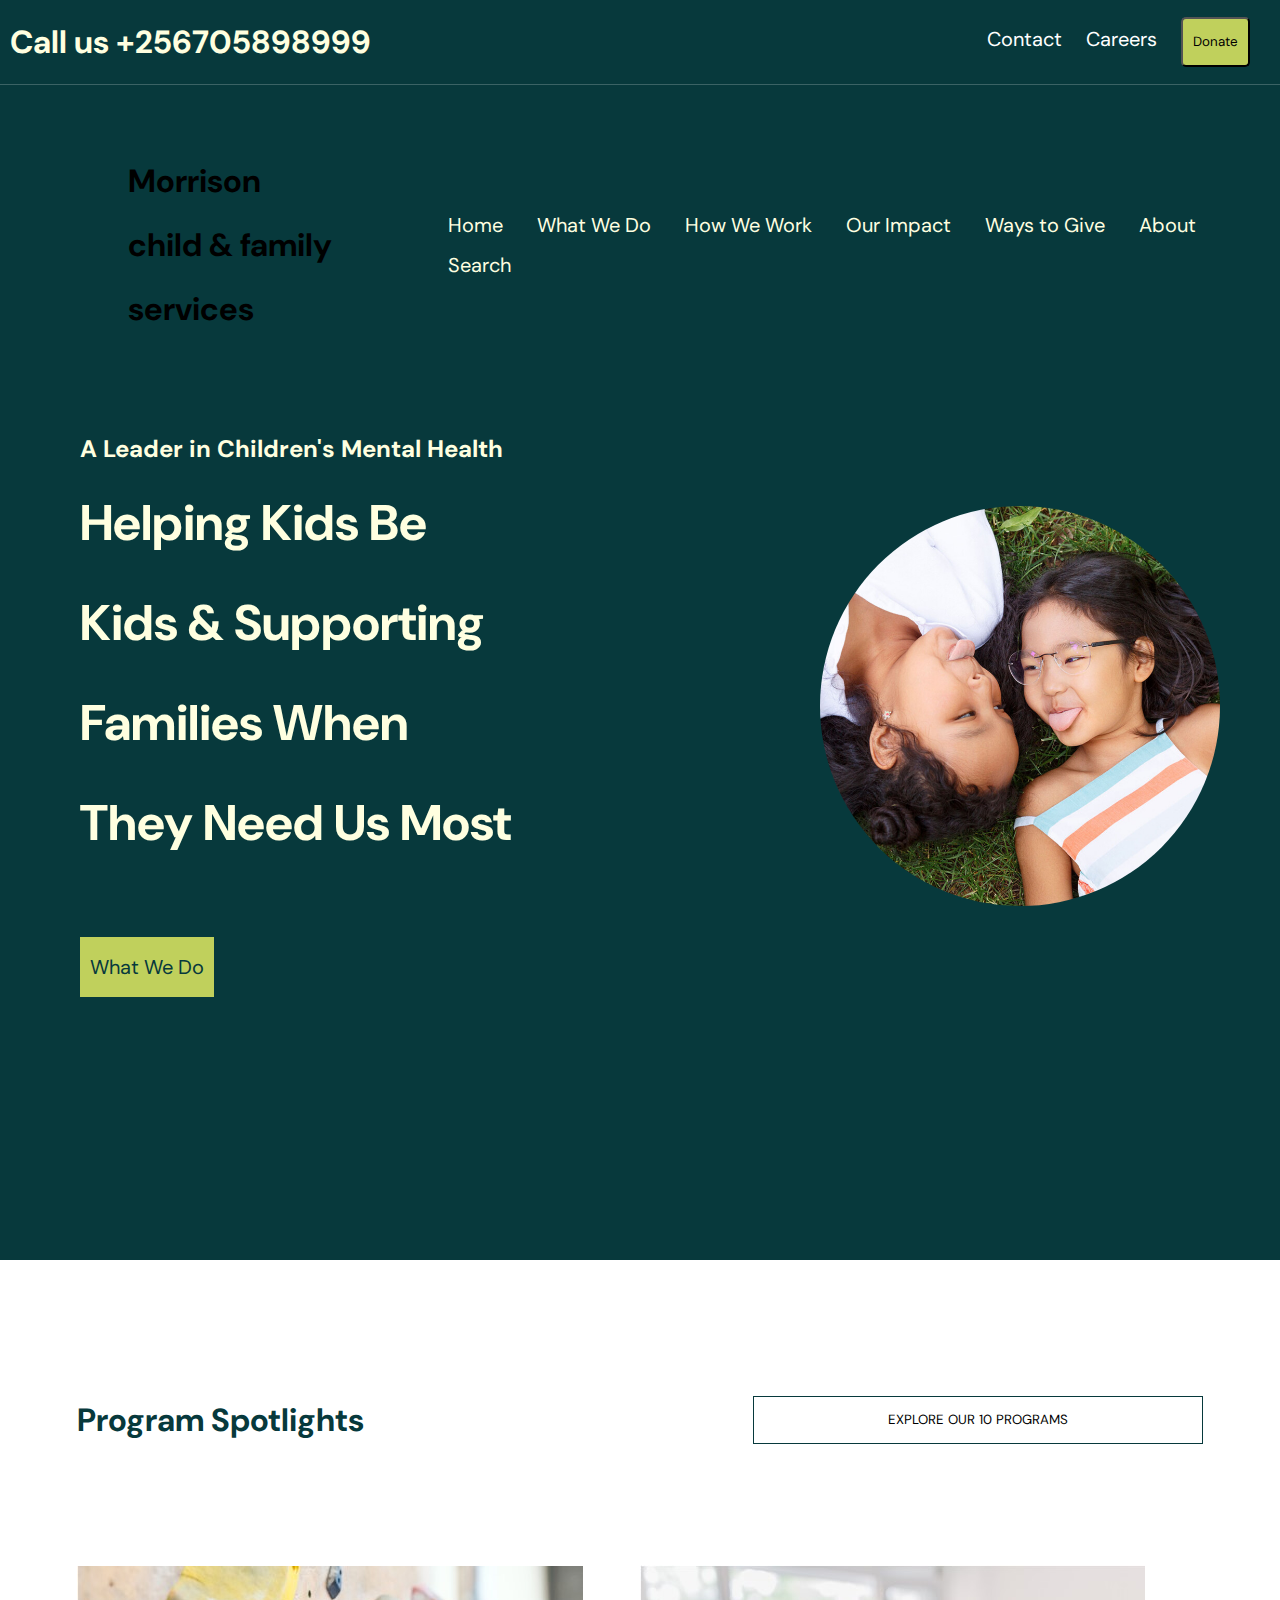
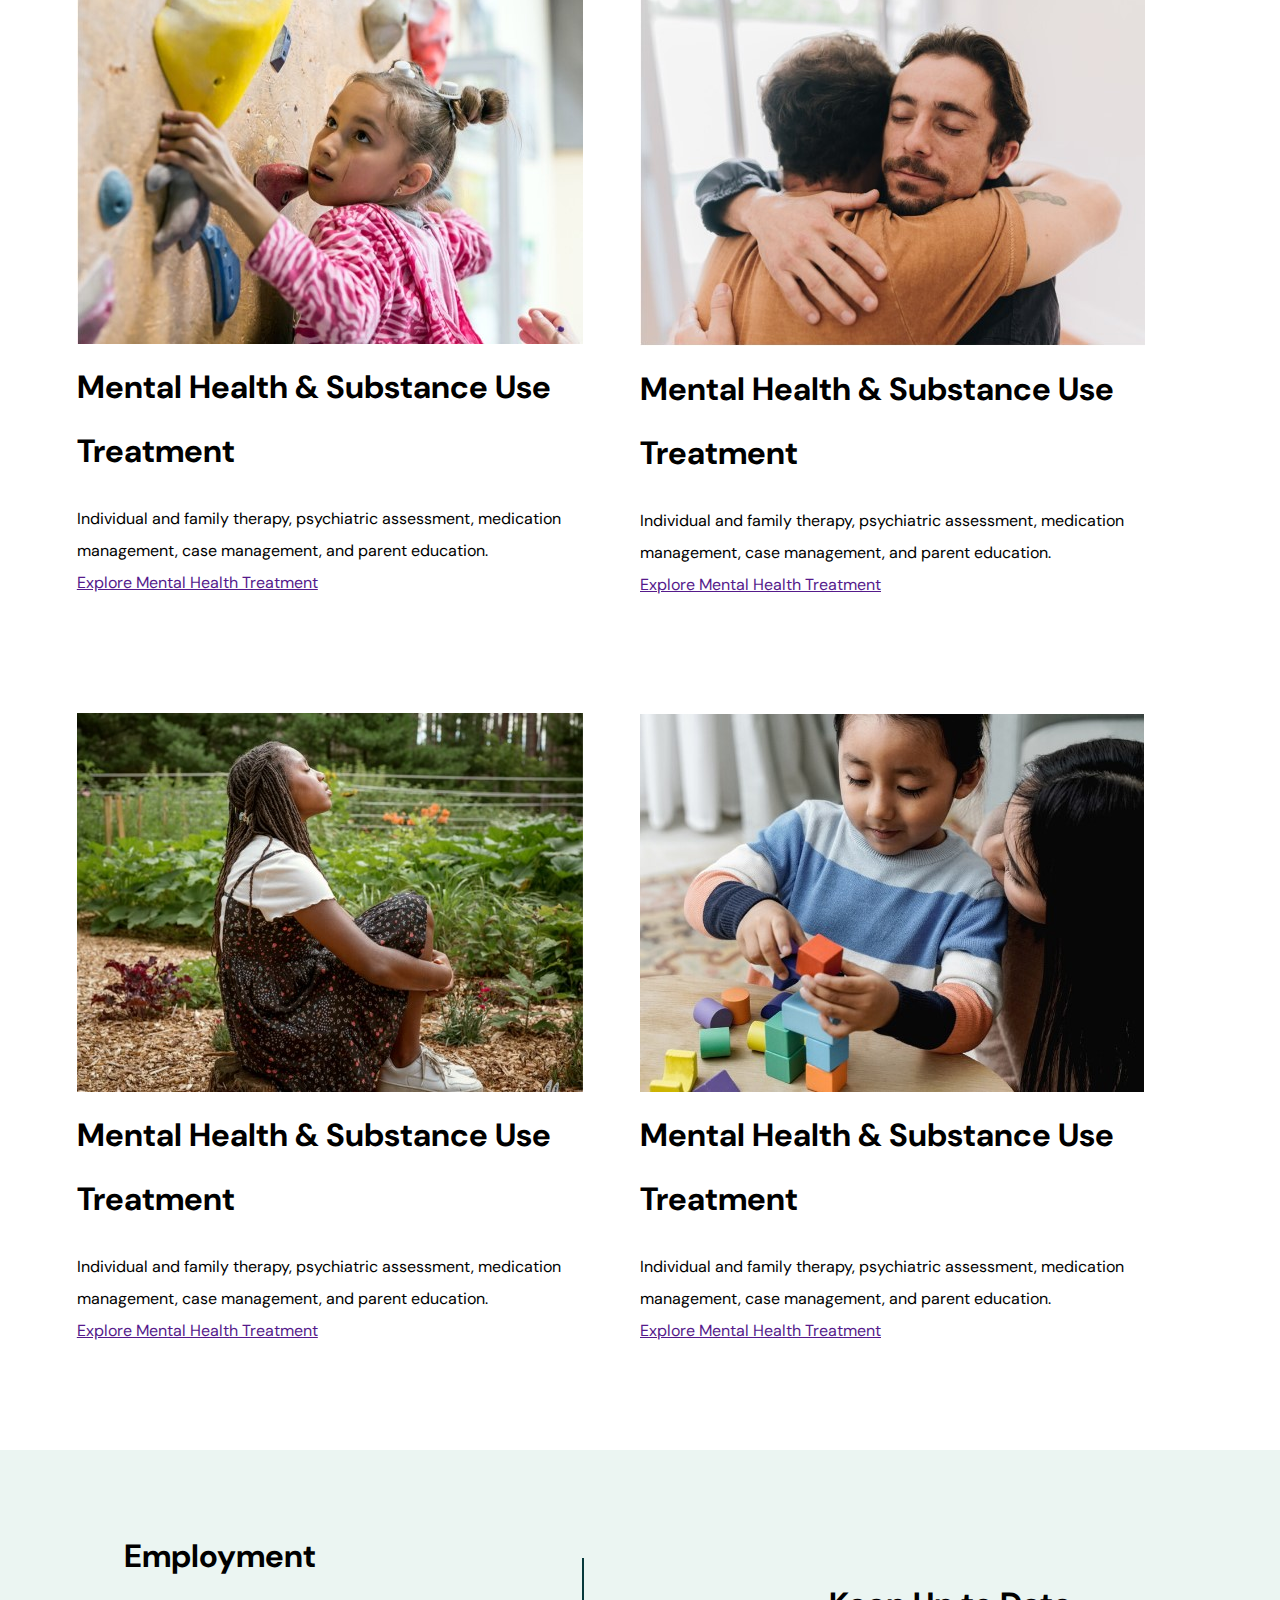
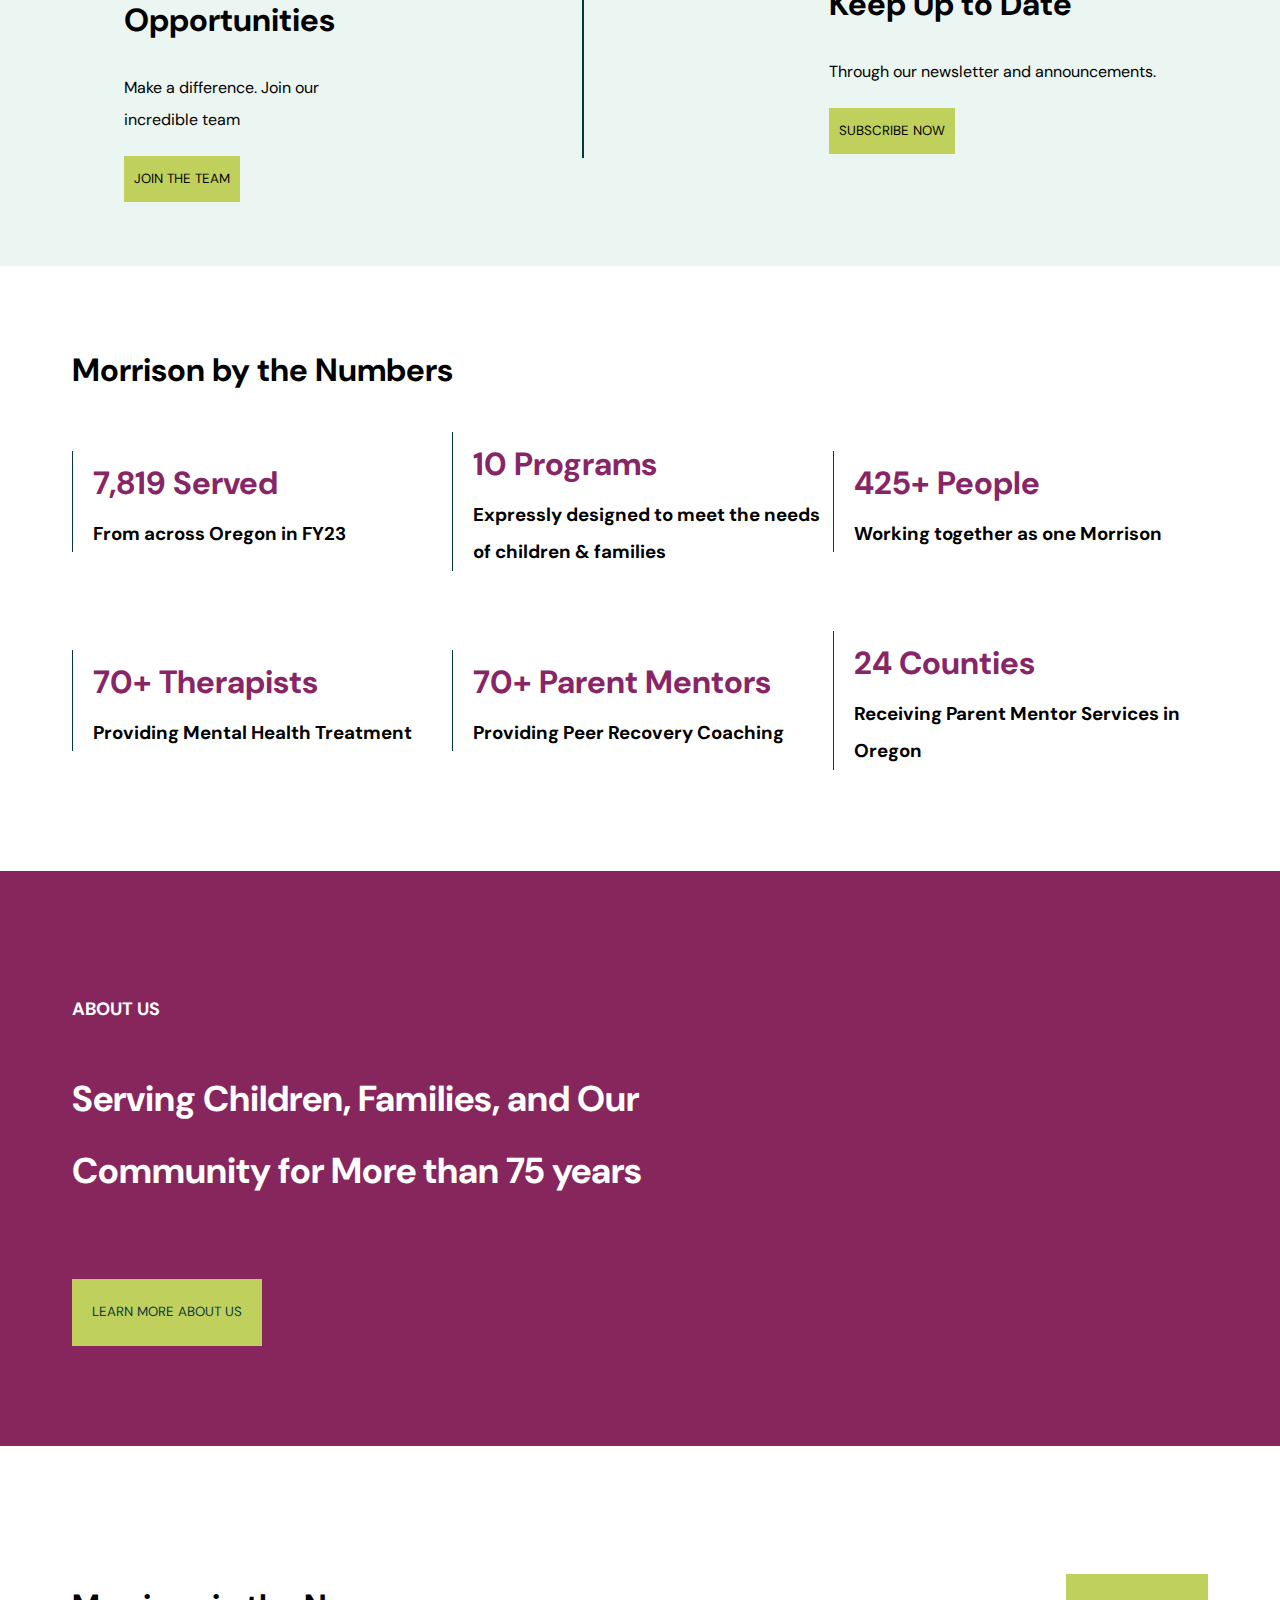
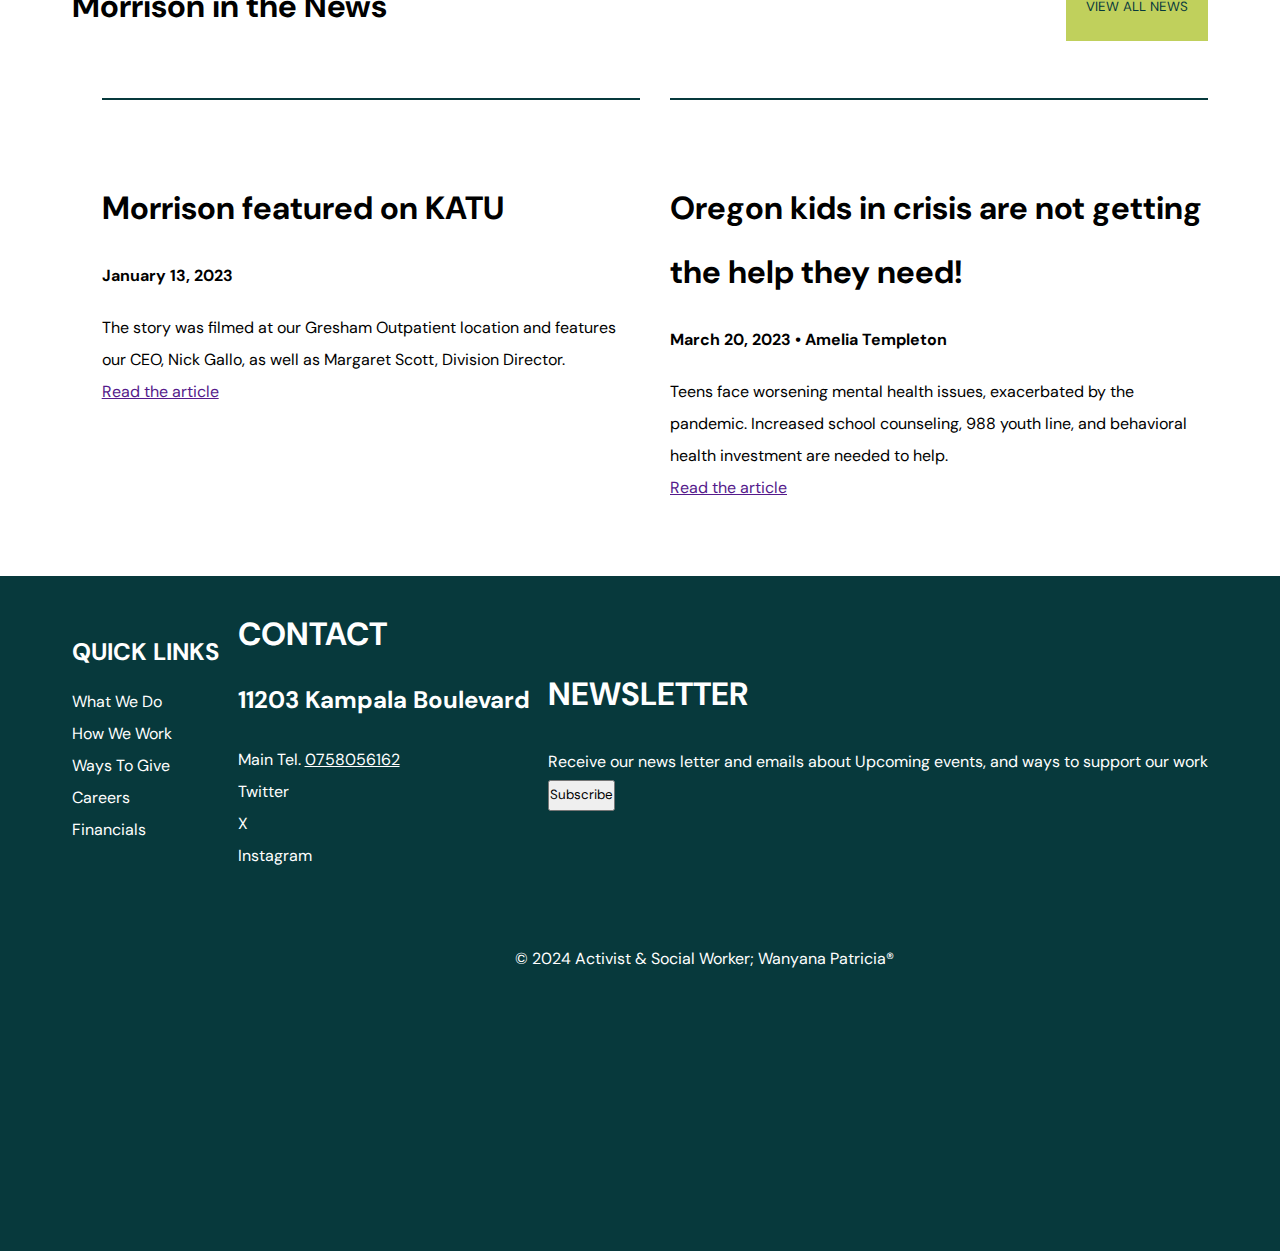
==== commit e2284eb3: "footer" ====
--- a/index.html
+++ b/index.html
@@ -6,6 +6,7 @@
     <title>Activist & Social Worker</title>
     <link rel="stylesheet" href="nav.css">
     <link rel="stylesheet" href="styles.css">
+    
 </head>
 <body>
 
@@ -212,7 +213,6 @@
 
     <footer>
         <div class="footer-top">
-            <img src="f" alt="Logo">
 
         <div class="quik">
             <h2>QUICK LINKS</h2>
@@ -231,9 +231,9 @@
             <h2>11203 Kampala Boulevard</h2>
             <p>Main Tel. <u>0758056162</u></p>
             <ul>
-                <li><i>Twitter</i></li>
-                <li><i>X</i></li>
-                <li><i>Instagram</i></li>
+                <li>Twitter</li>
+                <li>X</li>
+                <li>Instagram</li>
             </ul>
         </div>
 
@@ -245,7 +245,9 @@
 
         </div>
 
-        <p>&copy; 2024 Activist & Social Worker</p>
+        <div class="trade">
+            <p>&copy; 2024 Activist & Social Worker; Wanyana Patricia&reg;</p>
+        </div>
     </footer>
 </body>
 </html>
--- a/nav.css
+++ b/nav.css
@@ -24,11 +24,16 @@
     display: inline;
     align-items: center;
     padding-right: 20px;
+    font-size: 20px;
 }
 
 .firstnav ul li a{
     color: white;
     text-decoration: none;
+}
+
+.firstnav ul li a:hover{
+    color: #B1C459;
 }
 
 .firstnav ul li a button{
@@ -58,11 +63,17 @@
 .secondnav ul li{
     display: inline-block;
     padding-right: 30px;
+    font-size: 20px;
 }
 
 .secondnav ul li a{
     text-decoration: none;
     color: #FFFFE0;
+    font-size: 20px;
+}
+
+.secondnav ul li a:hover{
+    color: #B1C459;
 }
 
 .secondnav ul li{
@@ -79,7 +90,7 @@
     display: flex;
     justify-content: space-around;
     align-items: center;
-    margin-top: 10%;
+    margin-top: 5%;
     font-family: "DM Sans";
 }
 
--- a/styles.css
+++ b/styles.css
@@ -1,7 +1,11 @@
+@import url('https://fonts.googleapis.com/css2?family=DM+Sans:ital,opsz,wght@0,9..40,100..1000;1,9..40,100..1000&display=swap');
+
 *{
   padding: 0;
   margin: 0;
   box-sizing: border-box;
+  line-height: 2;
+  font-family: "DM Sans", sans-serif;
 }
 
 .body-items{
@@ -200,16 +204,36 @@
 
 footer{
   width: 100%;
-  height: 100vh;
+  height: 75vh;
+  /* border: 1px solid red; */
   background-color: #07393C;
+  font-family: "DM Sans", sans-serif;
 }
 
 .footer-top{
   margin: 5.6%;
-  padding-top: 10%;
-  display: flex;
-  justify-content: space-between;
-  align-items: center;
-}
-
-
+  padding-top: 2%;
+  display: flex;
+  justify-content: space-between;
+  align-items: center;
+  color: white;
+  /* border: 1px solid red; */
+}
+
+.footer-top ul li, .quik ul li a{
+  color: white;
+  text-decoration: none;
+  list-style-type: none;
+}
+
+.trade{
+  color: white;
+  margin-left: 10%;
+  text-align: center;
+}
+
+.quik h2, .contact h1, .newsletter h1{
+  margin-bottom: 10px;
+}
+
+
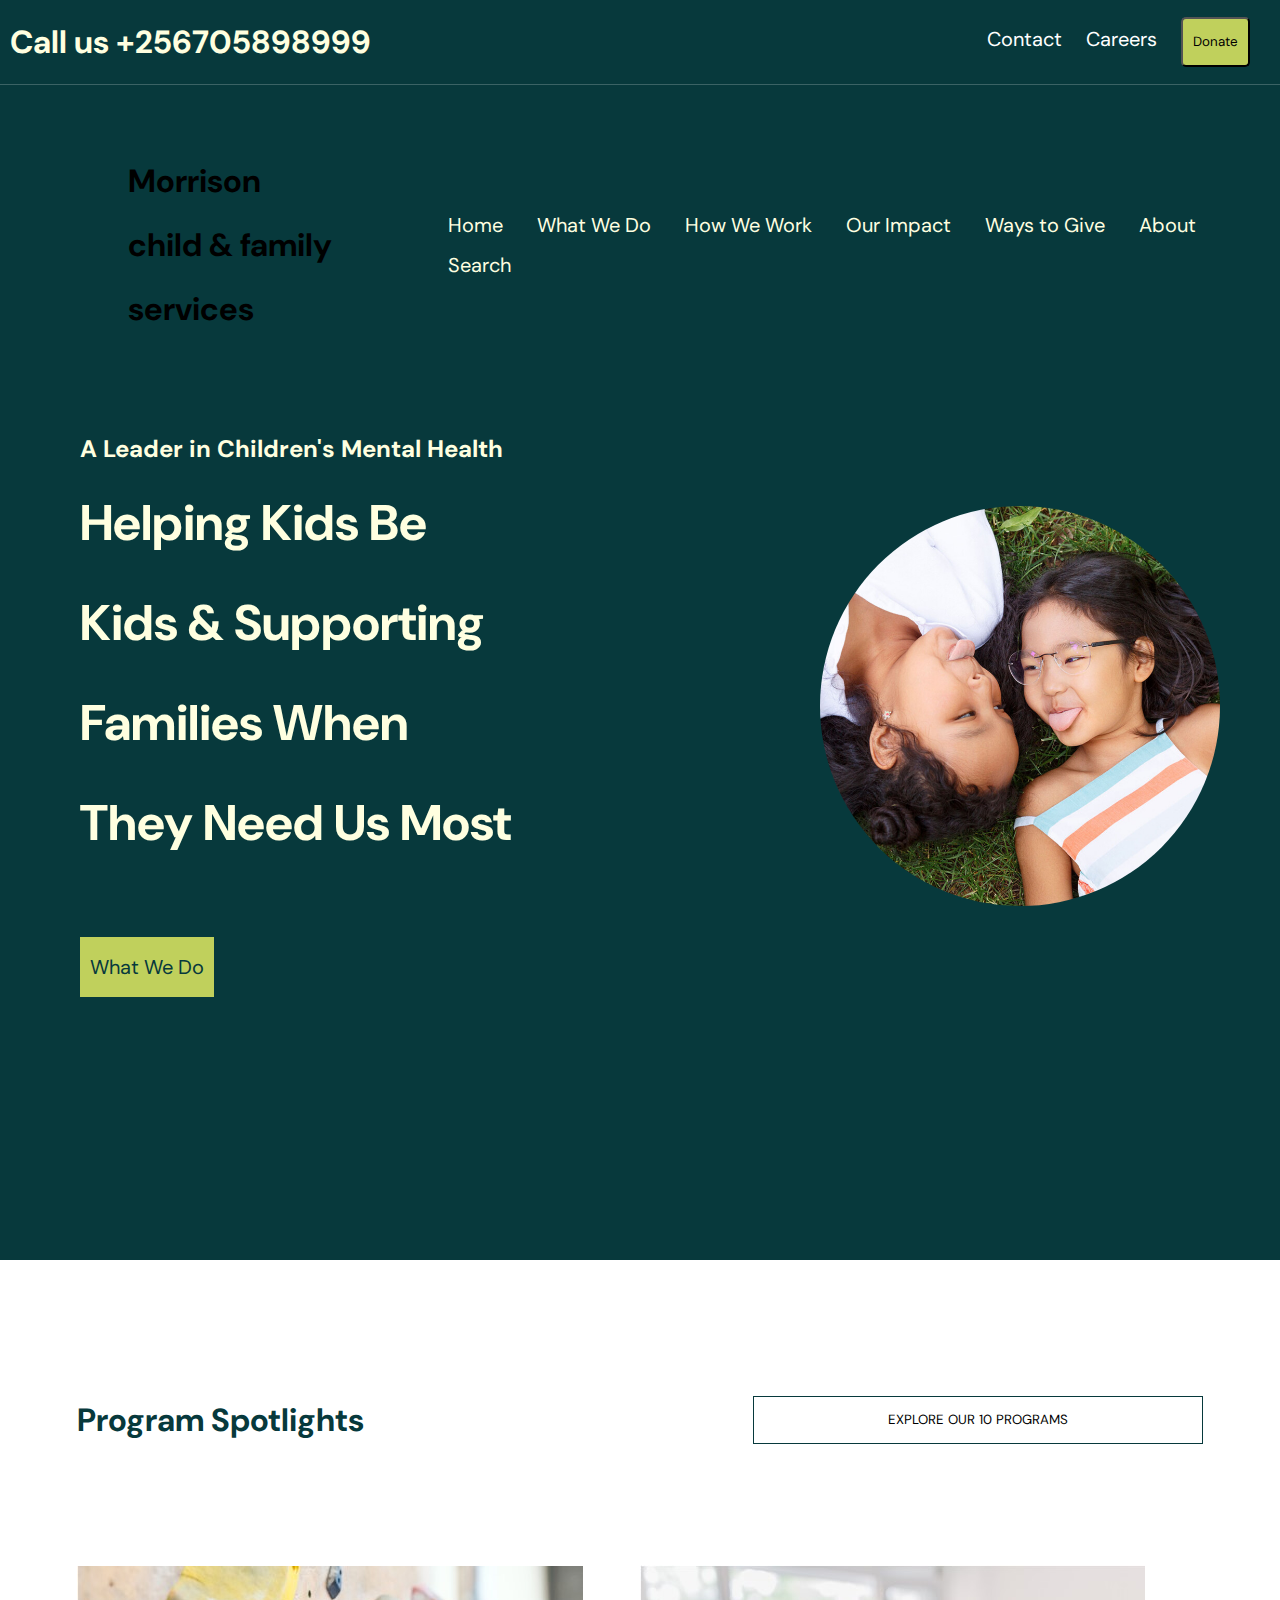
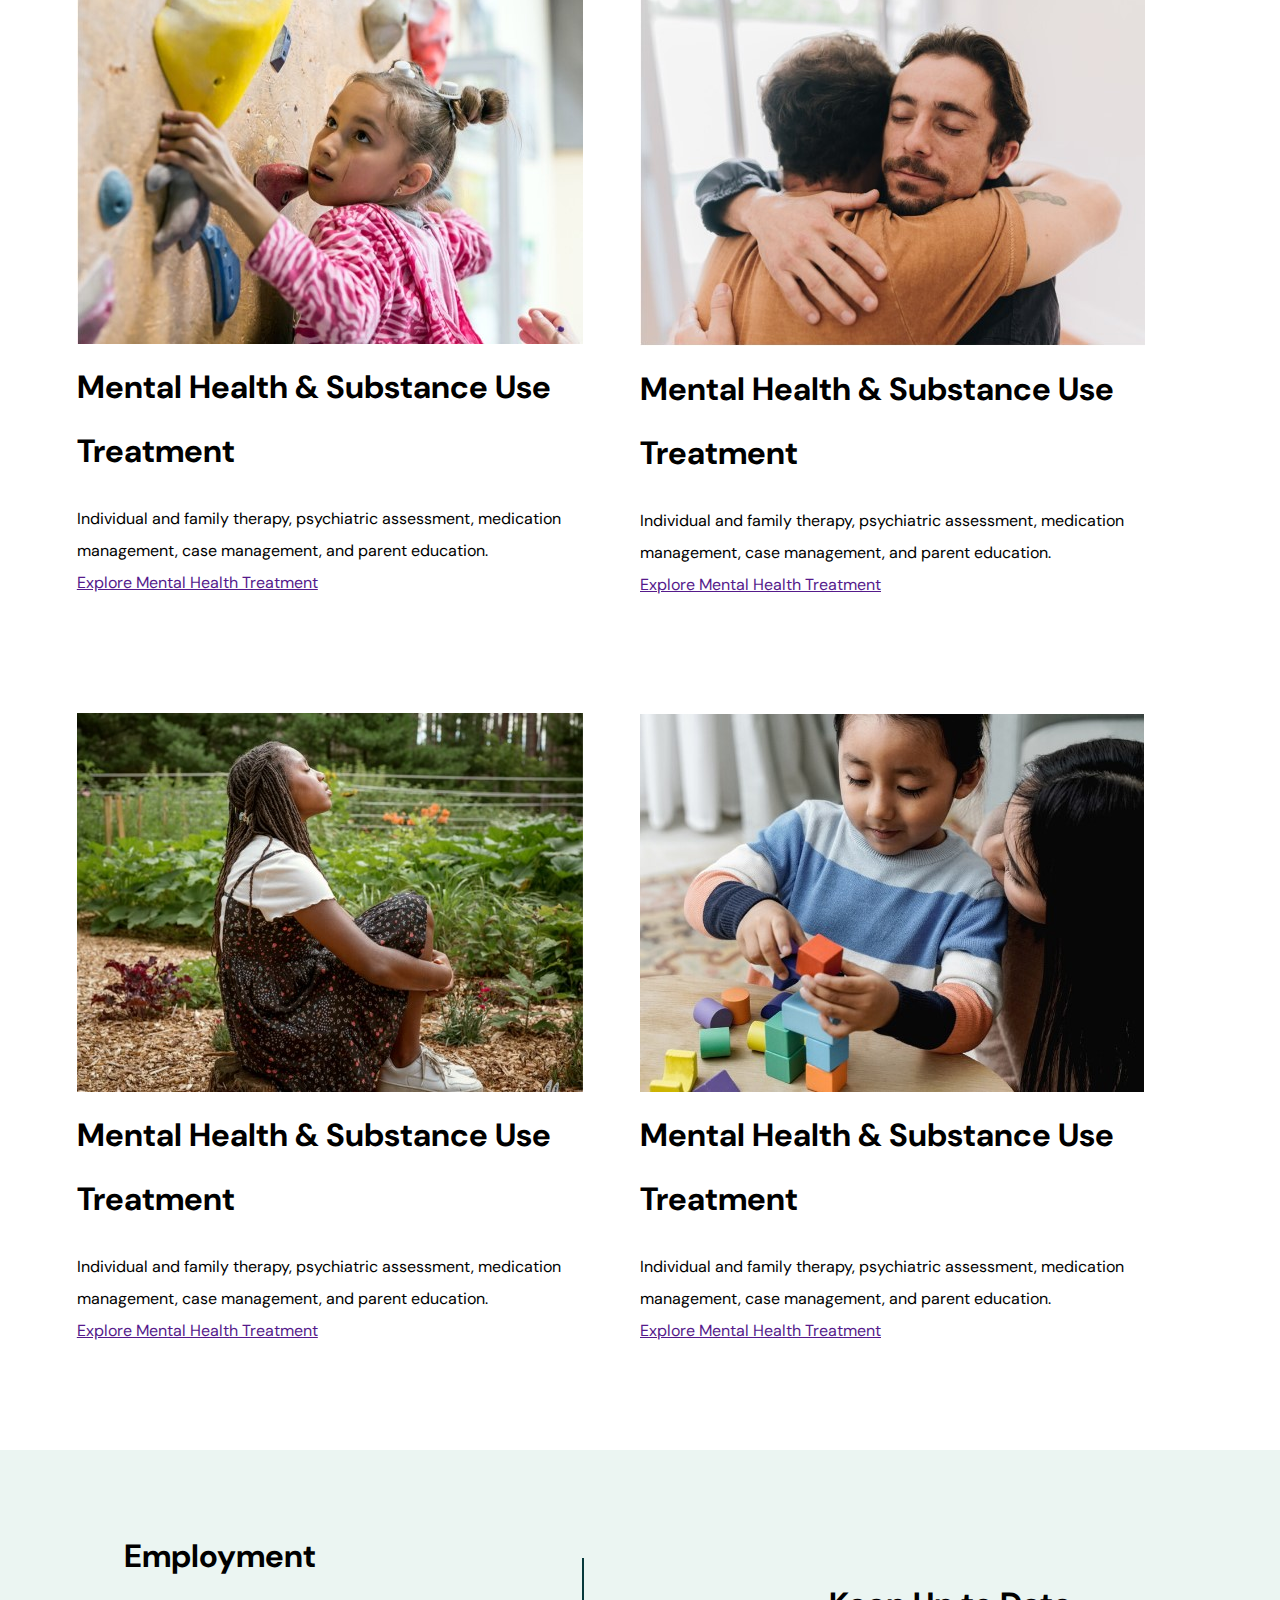
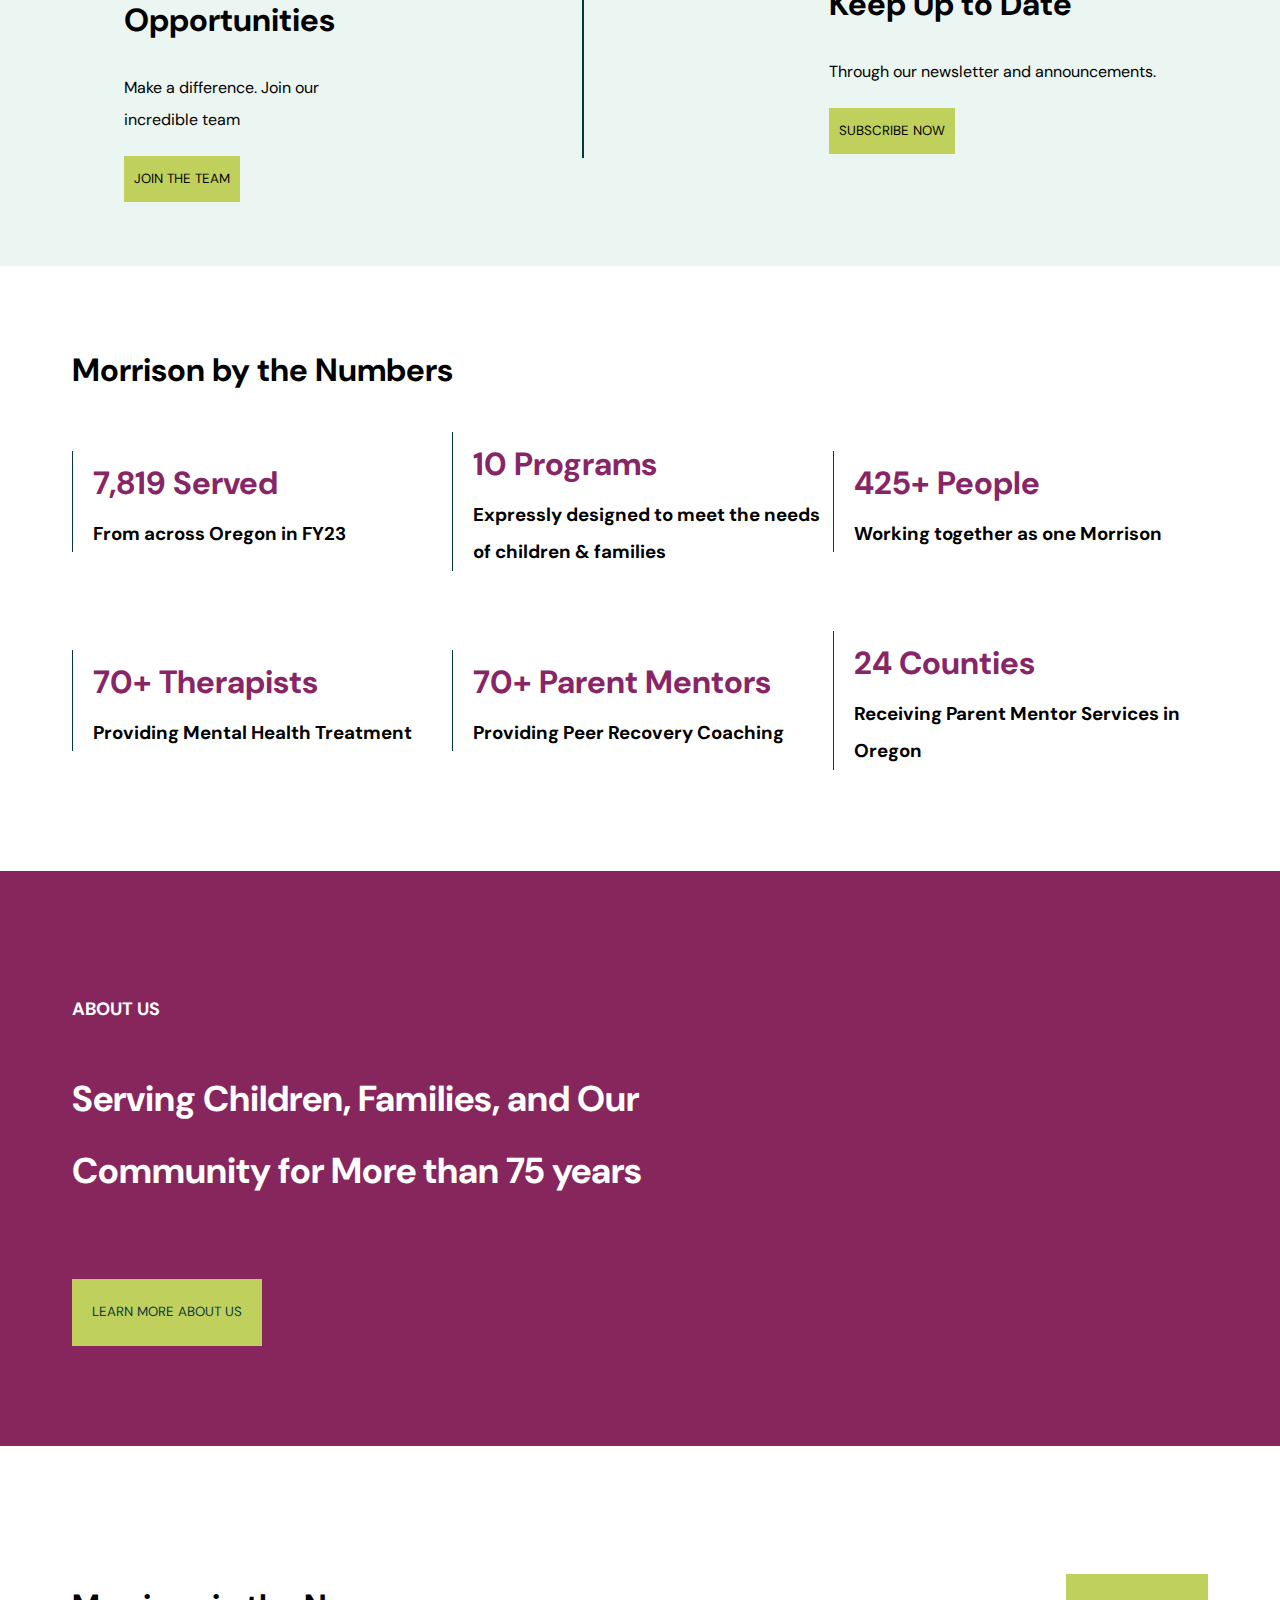
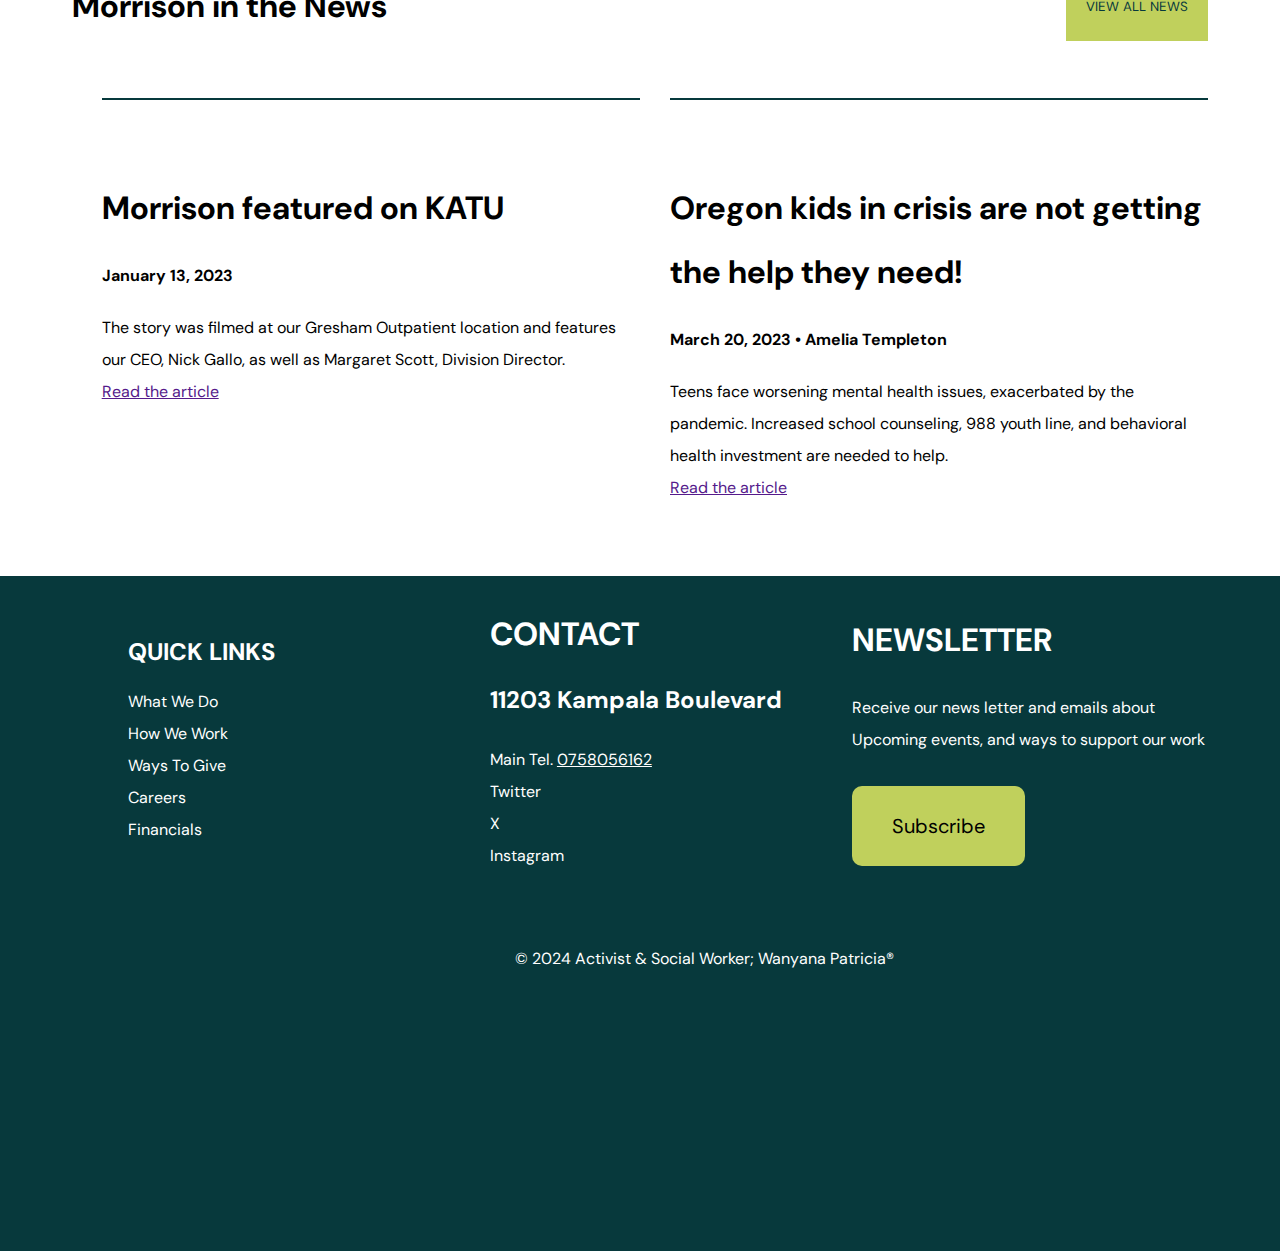
==== commit 559c88b5: "about" ====
--- a/index.html
+++ b/index.html
@@ -25,10 +25,10 @@
                 <h1>Morrison <br> child & family services</h1>
                 <ul>
                     <li><a href="index.html">Home</a></li>
-                    <li><a href="whatwedo.html">What We Do</a></li>
-                    <li><a href="howwework.html">How We Work</a></li>
-                    <li><a href="ourimpact.html">Our Impact</a></li>
-                    <li><a href="waystogive.html">Ways to Give</a></li>
+                    <li><a href="">What We Do</a></li>
+                    <li><a href="">How We Work</a></li>
+                    <li><a href="">Our Impact</a></li>
+                    <li><a href="">Ways to Give</a></li>
                     <li><a href="aboutus.html">About</a></li>
                     <li>Search</li>
                 </ul>
--- a/styles.css
+++ b/styles.css
@@ -1,4 +1,5 @@
 @import url('https://fonts.googleapis.com/css2?family=DM+Sans:ital,opsz,wght@0,9..40,100..1000;1,9..40,100..1000&display=swap');
+
 
 *{
   padding: 0;
@@ -212,6 +213,7 @@
 
 .footer-top{
   margin: 5.6%;
+  margin-left: 10%;
   padding-top: 2%;
   display: flex;
   justify-content: space-between;
@@ -232,8 +234,25 @@
   text-align: center;
 }
 
+
+.quik, .contact, .newsletter{
+  flex-basis: 33%;
+}
+
+
 .quik h2, .contact h1, .newsletter h1{
   margin-bottom: 10px;
-}
-
-
+
+}
+
+.newsletter button{
+  background-color: #C0D05C;
+  padding: 20px 40px 20px 40px;
+  margin-top: 30px;
+  cursor: pointer;
+  font-size: 20px;
+  border-radius: 10px;
+  border: none;
+}
+
+
